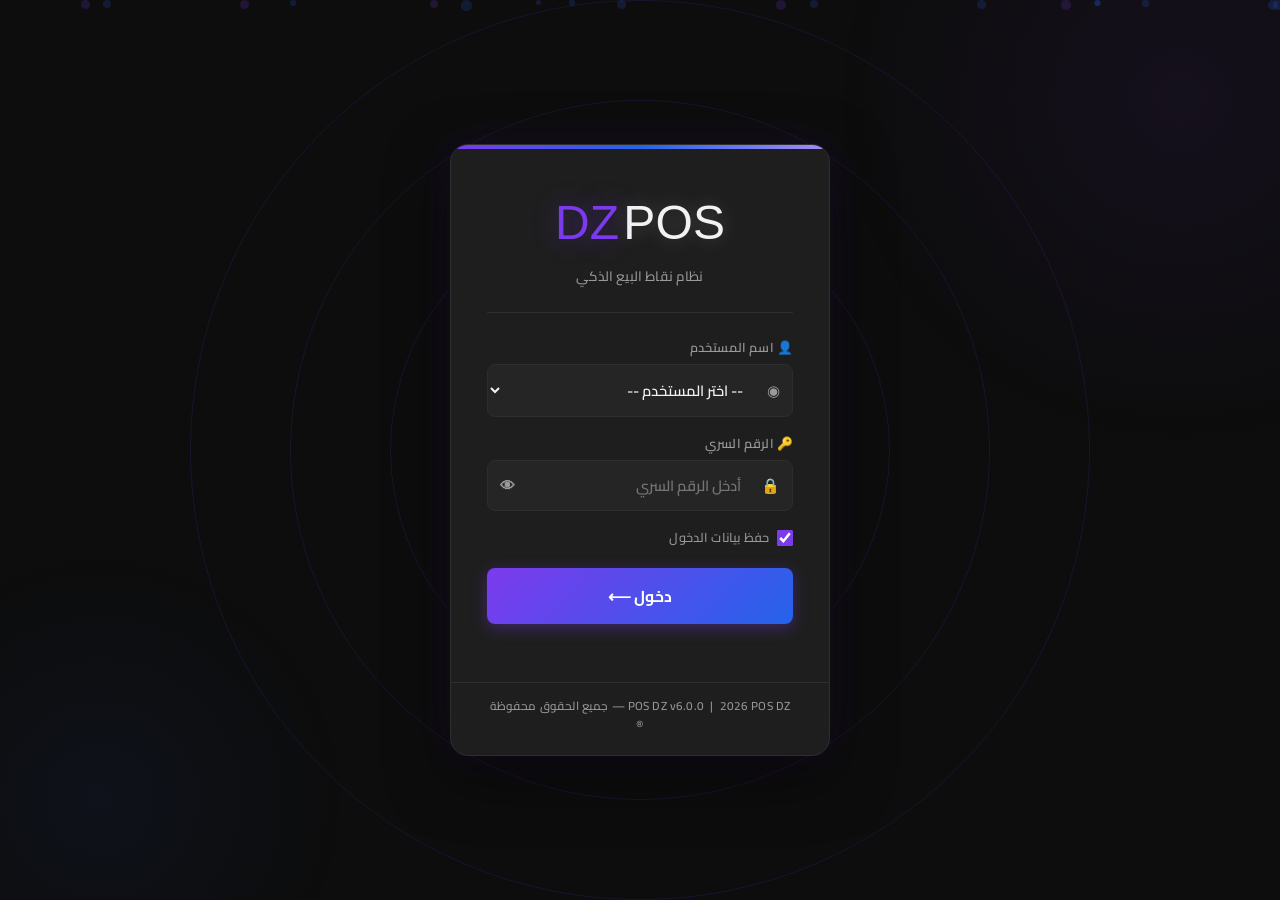
==== customers.html @ b52f8c49 "Update customers.html" ====
<!DOCTYPE html>
<html lang="ar" dir="rtl">
<head>
  <meta charset="UTF-8"/>
  <meta name="viewport" content="width=device-width, initial-scale=1.0"/>
  <title>POS DZ - إدارة الزبائن</title>
  <link rel="stylesheet" href="style.css"/>
  <link rel="stylesheet" href="https://cdnjs.cloudflare.com/ajax/libs/font-awesome/6.5.1/css/all.min.css"/>
  <style>
    .customer-card {
      background: var(--bg-card); border: 1px solid var(--border);
      border-radius: var(--radius); padding: 16px 18px; margin-bottom: 10px;
      transition: var(--transition);
    }
    .customer-card:hover { border-color: var(--primary); box-shadow: 0 0 16px var(--glow); }
    .customer-card.has-debt { border-right: 4px solid var(--danger); }
    .customer-card.no-debt  { border-right: 4px solid var(--success); }
    .cust-header { display:flex; justify-content:space-between; align-items:center; margin-bottom:8px; }
    .cust-name { font-size:1.05rem; font-weight:800; color:var(--text-primary); }
    .cust-phone { font-size:0.82rem; color:var(--text-secondary); }
    .cust-debt-amount { font-size:1.2rem; font-weight:900; color:var(--danger); }
    .cust-debt-none { font-size:0.85rem; color:var(--success); font-weight:700; }
    .cust-actions { display:flex; gap:6px; flex-wrap:wrap; margin-top:10px; }
    .cust-actions .btn { font-size:0.8rem; padding:6px 12px; }
    .debt-detail-row {
      display:flex; justify-content:space-between; align-items:center;
      padding:8px 0; border-bottom:1px solid var(--border); font-size:0.88rem;
    }
    .debt-detail-row:last-child { border-bottom:none; }
    .debt-detail-date { font-size:0.75rem; color:var(--text-secondary); }
    .partial-modal-info { background:var(--bg-dark); border-radius:var(--radius-sm); padding:12px 16px; margin-bottom:14px; }
    .stats-row { display:grid; grid-template-columns:repeat(3,1fr); gap:12px; margin-bottom:18px; }
  </style>
</head>
<body>
<div class="bg-animated"></div>
<div class="page-wrapper">
    <header class="app-header">
    <button class="menu-btn" id="menuBtn" title="القائمة الرئيسية"><i class="fa-solid fa-bars"></i></button>
    <button id="_notifBell" class="notif-bell" title="الإشعارات" onclick="_toggleNotifPanel&&_toggleNotifPanel()">
      <i class="fa-solid fa-bell"></i>
      <span id="_notifBadge" class="notif-badge" style="display:none;"></span>
    </button>
    <span class="store-name" id="headerStoreName">اسم المتجر</span>
    
    <div class="app-brand">
      <span class="brand-title">POS DZ</span>
      <span class="brand-clock" id="clockDisplay"></span>
    </div>
  </header>
  <div class="main-content">
    <div class="section-header">
      <a href="sale.html" class="back-btn">← <span data-i18n="btnBack">رجوع</span></a>
      <h2 class="page-title"><span data-i18n="titleCustomers">إدارة الزبائن</span></h2>
      <button class="btn btn-primary" onclick="openModal('addCustomerModal')"><span data-i18n="custAdd">➕ إضافة زبون</span></button>
    </div>

    <!-- Stats -->
    <div class="stats-row" id="customerStats"></div>

    <!-- Search -->
    <div class="search-bar" style="margin-bottom:14px;">
      <span class="search-icon">🔍</span>
      <input type="text" id="customerSearch" placeholder="ابحث بالاسم أو الهاتف..." data-i18n-ph="custSearch" oninput="filterCustomers()"/>
    </div>

    <!-- Filter tabs -->
    <div class="tabs-bar" style="margin-bottom:14px;">
      <button class="tab-btn active" onclick="setFilter('all')" data-i18n="custFilterAll">الكل</button>
      <button class="tab-btn" onclick="setFilter('debt')" data-i18n="custFilterDebt">💳 مديونون</button>
      <button class="tab-btn" onclick="setFilter('clear')" data-i18n="custFilterClear">✅ مسددون</button>
    </div>

    <!-- Customer Cards -->
    <div id="customersContainer"></div>
  </div>
</div>

<!-- Add/Edit Customer Modal -->
<div class="modal-overlay" id="addCustomerModal">
  <div class="modal modal-sm">
    <div class="modal-header">
      <span class="modal-title" id="customerModalTitle">➕ إضافة زبون جديد</span>
      <button class="modal-close" onclick="closeModal('addCustomerModal')">✕</button>
    </div>
    <input type="hidden" id="editCustomerId"/>
    <div class="input-group">
      <label class="input-label" data-i18n="custName">👤 الاسم *</label>
      <input class="input-field" type="text" id="customerName" placeholder="اسم الزبون"/>
    </div>
    <div class="input-group">
      <label class="input-label" data-i18n="custPhone">📞 الهاتف *</label>
      <input class="input-field" type="tel" id="customerPhone" placeholder="رقم الهاتف"/>
    </div>
    <div class="modal-footer">
      <button class="btn btn-success" onclick="saveCustomer()">💾 حفظ</button>
      <button class="btn btn-secondary" onclick="closeModal('addCustomerModal')">إلغاء</button>
    </div>
  </div>
</div>

<!-- Debt Details Modal -->
<div class="modal-overlay" id="debtDetailModal">
  <div class="modal" style="max-width:580px;">
    <div class="modal-header">
      <span class="modal-title" id="debtDetailTitle">💳 ديون الزبون</span>
      <button class="modal-close" onclick="closeModal('debtDetailModal')">✕</button>
    </div>
    <div id="debtDetailContent"></div>
    <div class="modal-footer">
      <button class="btn btn-secondary" onclick="closeModal('debtDetailModal')">إغلاق</button>
    </div>
  </div>
</div>

<!-- Partial Payment Modal -->
<div class="modal-overlay" id="partialPayModal">
  <div class="modal modal-sm">
    <div class="modal-header">
      <span class="modal-title">💰 تسديد جزئي</span>
      <button class="modal-close" onclick="closeModal('partialPayModal')">✕</button>
    </div>
    <div class="partial-modal-info" id="partialPayInfo"></div>
    <div class="input-group">
      <label class="input-label">💵 المبلغ المدفوع</label>
      <input class="input-field" type="number" id="partialPayAmount" placeholder="0.00" style="font-size:1.2rem;text-align:center;" oninput="updatePartialRemain()"/>
    </div>
    <div id="partialRemainDisplay" style="text-align:center;font-weight:700;margin:8px 0;"></div>
    <div class="modal-footer">
      <button class="btn btn-success" onclick="confirmPartialPay()">✅ تأكيد الدفع</button>
      <button class="btn btn-secondary" onclick="closeModal('partialPayModal')">إلغاء</button>
    </div>
  </div>
</div>

  <div class="sidebar-overlay" id="sidebarOverlay"></div>
  <div class="sidebar" id="sidebar">
    <div class="sidebar-header">
      <div class="sidebar-header-top">
        <div class="sidebar-brand-text">POS DZ</div>
        <button class="sidebar-close-btn" id="sidebarCloseBtn"><i class="fa-solid fa-xmark"></i></button>
      </div>
      <div class="sidebar-user-box">
        <div class="sidebar-user-avatar"><span id="sidebarUserInitial">A</span></div>
        <div class="sidebar-user-info">
          <span class="sidebar-user-name" id="sidebarUserName">المستخدم</span>
          <span class="sidebar-user-role" id="sidebarUserRole">مدير</span>
        </div>
      </div>
    </div>
    <nav class="sidebar-nav">
      <span class="nav-group-label" data-i18n="navGroupSale">المبيعات</span>
      <a class="nav-item" href="sale.html"><span class="nav-label" data-i18n="navSale">واجهة البيع</span></a>
      <span class="nav-group-label" data-i18n="navGroupManage">الإدارة</span>
      <a class="nav-item" href="inventory.html" data-role="admin,manager"><span class="nav-label" data-i18n="navInventory">المخزون</span></a>
      <a class="nav-item active" href="customers.html"><span class="nav-label" data-i18n="navCustomers">الزبائن</span></a>
      <a class="nav-item" href="reports.html" data-role="admin,manager"><span class="nav-label" data-i18n="navReports">إدارة الأعمال</span></a>
      <a class="nav-item" href="suppliers.html" data-role="admin,manager"><span class="nav-label" data-i18n="navSuppliers">الموردون</span></a>
      <span class="nav-group-label" data-i18n="navGroupSystem">النظام</span>
      <a class="nav-item" href="users.html" data-role="admin"><span class="nav-label" data-i18n="navUsers">المستخدمون</span></a>
      <a class="nav-item" href="settings.html" data-role="admin,manager"><span class="nav-label" data-i18n="navSettings">الإعدادات</span></a>

      <div class="nav-item danger" onclick="doLogout()"><span class="nav-label" data-i18n="navLogout">خروج</span></div>
    </nav>
    <div class="sidebar-footer"><span id="sidebarVersion">v6.0.0</span><span>POS DZ 2026</span></div>
  </div>
<div id="toast-container"></div>
<script src="app.js"></script>
<script src="sync.js"></script>
<script>
'use strict';
let allCustomers = [];
let allDebts = [];
let currency = 'DA';
function getCurrency() {
  return (window._i18n && window._i18n.currencyLabel) || currency || 'DA';
}
let currentFilter = 'all';
let activeDebtId = null;
let activeDebtCustomerId = null;
let activeDebtTotal = 0;

async function init() {
  requireAuth();
  await initApp();
  currency = await getSetting('currency') || 'DA';
  await loadAll();
  // Enter في حقول الزبون — الاسم → الهاتف → حفظ
  document.getElementById('customerName')?.addEventListener('keydown', e => {
    if (e.key === 'Enter') { e.preventDefault(); document.getElementById('customerPhone')?.focus(); }
  });
  document.getElementById('customerPhone')?.addEventListener('keydown', e => {
    if (e.key === 'Enter') { e.preventDefault(); saveCustomer(); }
  });
}

async function loadAll() {
  allCustomers = await dbGetAll('customers');
  allDebts     = await dbGetAll('debts');
  renderStats();
  renderCustomers();
}

function renderStats() {
  const debtors   = new Set(allDebts.filter(d => !d.isPaid).map(d => d.customerId)).size;
  const totalDebt = allDebts.filter(d => !d.isPaid).reduce((s, d) => s + d.amount, 0);
  const cleared   = allCustomers.filter(c => !allDebts.find(d => d.customerId === c.id && !d.isPaid)).length;
  document.getElementById('customerStats').innerHTML = `
    <div class="stat-card"><div class="stat-icon">👥</div><div class="stat-value">${allCustomers.length}</div><div class="stat-label">إجمالي الزبائن</div></div>
    <div class="stat-card"><div class="stat-icon">💳</div><div class="stat-value" style="color:var(--danger)">${totalDebt.toFixed(0)}</div><div class="stat-label">إجمالي الديون (${currency})</div></div>
    <div class="stat-card"><div class="stat-icon">✅</div><div class="stat-value" style="color:var(--success)">${cleared}</div><div class="stat-label">زبائن بدون ديون</div></div>`;
}

function setFilter(f) {
  currentFilter = f;
  document.querySelectorAll('.tabs-bar .tab-btn').forEach((b,i) => b.classList.toggle('active', ['all','debt','clear'][i] === f));
  renderCustomers();
}

function filterCustomers() { renderCustomers(); }

function renderCustomers() {
  const q = (document.getElementById('customerSearch').value || '').toLowerCase();
  let list = allCustomers.filter(c =>
    c.name.toLowerCase().includes(q) || (c.phone && c.phone.includes(q)));

  if (currentFilter === 'debt')  list = list.filter(c => allDebts.find(d => d.customerId === c.id && !d.isPaid));
  if (currentFilter === 'clear') list = list.filter(c => !allDebts.find(d => d.customerId === c.id && !d.isPaid));

  if (!list.length) {
    document.getElementById('customersContainer').innerHTML =
      '<div class="empty-state"><div class="empty-icon">👥</div><p>لا يوجد زبائن</p></div>';
    return;
  }

  document.getElementById('customersContainer').innerHTML = list.map(c => {
    const debts    = allDebts.filter(d => d.customerId === c.id && !d.isPaid);
    const totalDebt = debts.reduce((s, d) => s + d.amount, 0);
    const hasDebt  = totalDebt > 0;
    const lastDebt = debts.sort((a,b) => new Date(b.date)-new Date(a.date))[0];

    return `<div class="customer-card ${hasDebt ? 'has-debt' : 'no-debt'}">
      <div class="cust-header">
        <div>
          <div class="cust-name">👤 ${c.name}</div>
          <div class="cust-phone">📞 ${c.phone || '—'}</div>
          ${lastDebt ? `<div style="font-size:0.75rem;color:var(--warning);margin-top:2px;">📅 تاريخ الدين: ${formatDate(lastDebt.date)}</div>` : ''}
        </div>
        <div style="text-align:left;">
          ${hasDebt
            ? `<div class="cust-debt-amount">${totalDebt.toFixed(2)} ${currency}</div><div style="font-size:0.72rem;color:var(--danger);">دين متبقي</div>`
            : `<div class="cust-debt-none">✅ لا ديون</div>`}
        </div>
      </div>
      <div class="cust-actions">
        <button class="btn btn-secondary btn-sm" onclick="viewDebts(${c.id})" title="عرض تفاصيل الديون">📋 الديون</button>
        ${hasDebt ? `
        <button class="btn btn-warning btn-sm" onclick="openPartialModal(${c.id},${totalDebt})" title="تسديد جزء">💰 جزئي</button>
        <button class="btn btn-success btn-sm" onclick="payAllDebts(${c.id},${totalDebt})" title="تسديد الكل">✅ تسديد الكل</button>
        <button class="btn btn-primary btn-sm" onclick="printDebtInvoice(${c.id})" title="طباعة فاتورة الدين">🖨️ فاتورة دين</button>
        ` : ''}
        <button class="btn btn-sm" style="background:transparent;border:1px solid var(--border);" onclick="editCustomer(${c.id})" title="تعديل">✏️</button>
        <button class="btn btn-danger btn-sm" onclick="deleteCustomer(${c.id})" title="حذف">🗑️</button>
      </div>
    </div>`;
  }).join('');
}

// View all debts for a customer
async function viewDebts(customerId) {
  const c = allCustomers.find(x => x.id === customerId);
  const debts = allDebts.filter(d => d.customerId === customerId);
  const unpaid = debts.filter(d => !d.isPaid);
  const paid   = debts.filter(d =>  d.isPaid);

  document.getElementById('debtDetailTitle').textContent = `💳 ديون: ${c ? c.name : ''}`;

  let html = '';
  if (unpaid.length) {
    html += `<h5 style="color:var(--danger);margin:0 0 10px;">📋 ديون قائمة (${unpaid.length})</h5>`;
    const sales = await Promise.all(unpaid.map(d => dbGet('sales', d.saleId)));
    html += unpaid.map((d, i) => {
      const s = sales[i];
      return `<div class="debt-detail-row">
        <div>
          <div style="font-weight:700;">فاتورة: ${s ? s.invoiceNumber : '—'}</div>
          <div class="debt-detail-date">📅 ${formatDate(d.date)}</div>
          ${d.originalAmount && d.originalAmount !== d.amount
            ? `<div class="debt-detail-date" style="color:var(--warning);">الأصلي: ${d.originalAmount.toFixed(2)} | مسدد: ${(d.originalAmount - d.amount).toFixed(2)}</div>` : ''}
        </div>
        <div style="text-align:left;">
          <div style="color:var(--danger);font-weight:900;">${d.amount.toFixed(2)} ${currency}</div>
          <div style="display:flex;gap:4px;margin-top:4px;">
            <button class="btn btn-warning btn-sm" onclick="openPartialModal(${customerId},${d.amount},${d.id})" style="font-size:0.75rem;padding:3px 7px;">💰 جزئي</button>
            <button class="btn btn-success btn-sm" onclick="payDebt(${d.id},${d.amount},${customerId})" style="font-size:0.75rem;padding:3px 7px;">✅ كلي</button>
            ${s ? `<button class="btn btn-secondary btn-sm" onclick="printOneDebt(${d.id})" style="font-size:0.75rem;padding:3px 7px;">🖨️</button>` : ''}
          </div>
        </div>
      </div>`;
    }).join('');
  }
  if (paid.length) {
    html += `<h5 style="color:var(--success);margin:14px 0 10px;">✅ ديون مسددة (${paid.length})</h5>`;
    html += paid.slice(-5).reverse().map(d =>
      `<div class="debt-detail-row" style="opacity:0.6;">
        <div>
          <div style="font-size:0.82rem;"><s>${(d.originalAmount||d.amount).toFixed(2)} ${currency}</s></div>
          <div class="debt-detail-date">📅 سُدِّد: ${formatDate(d.paidDate || d.date)}</div>
        </div>
        <div><span class="badge badge-success">✅ مسدد</span></div>
      </div>`).join('');
  }
  if (!debts.length) html = '<p class="text-muted" style="text-align:center;padding:20px;">لا توجد ديون</p>';
  document.getElementById('debtDetailContent').innerHTML = html;
  openModal('debtDetailModal');
}

// Partial payment modal
let _partialSingleDebtId = null;
function openPartialModal(customerId, totalAmount, singleDebtId = null) {
  activeDebtCustomerId = customerId;
  activeDebtTotal = totalAmount;
  _partialSingleDebtId = singleDebtId;
  const c = allCustomers.find(x => x.id === customerId);
  document.getElementById('partialPayInfo').innerHTML = `
    <div style="font-weight:700;color:var(--primary-light);font-size:1rem;margin-bottom:4px;">👤 ${c ? c.name : ''}</div>
    <div>المبلغ المتبقي: <b style="color:var(--danger);font-size:1.1rem;">${totalAmount.toFixed(2)} ${currency}</b></div>`;
  document.getElementById('partialPayAmount').value = '';
  document.getElementById('partialRemainDisplay').textContent = '';
  closeModal('debtDetailModal');
  openModal('partialPayModal');
}

function updatePartialRemain() {
  const paid   = parseFloat(document.getElementById('partialPayAmount').value) || 0;
  const remain = activeDebtTotal - paid;
  const el     = document.getElementById('partialRemainDisplay');
  if (paid > 0) {
    if (paid >= activeDebtTotal) { el.textContent = '✅ يكفي للتسديد الكامل'; el.style.color = 'var(--success)'; }
    else { el.textContent = `المتبقي بعد الدفع: ${remain.toFixed(2)} ${currency}`; el.style.color = 'var(--warning)'; }
  } else el.textContent = '';
}

async function confirmPartialPay() {
  const paid = parseFloat(document.getElementById('partialPayAmount').value) || 0;
  if (!paid || paid <= 0) { toast('⚠️ أدخل مبلغاً صحيحاً', 'warning'); return; }
  if (paid >= activeDebtTotal) {
    closeModal('partialPayModal');
    await payAllDebts(activeDebtCustomerId, activeDebtTotal);
    return;
  }

  const now  = new Date().toISOString();
  const user = getSession();
  const c    = allCustomers.find(x => x.id === activeDebtCustomerId);

  if (_partialSingleDebtId) {
    // Pay specific debt partially
    const debt = await dbGet('debts', _partialSingleDebtId);
    if (debt) {
      debt.originalAmount = debt.originalAmount || debt.amount;
      debt.amount = debt.amount - paid;
      await dbPut('debts', debt);
    }
  } else {
    // Pay against all unpaid debts (oldest first)
    let remaining = paid;
    const unpaid = allDebts.filter(d => d.customerId === activeDebtCustomerId && !d.isPaid)
                           .sort((a,b) => new Date(a.date) - new Date(b.date));
    for (const d of unpaid) {
      if (remaining <= 0) break;
      if (remaining >= d.amount) { remaining -= d.amount; d.isPaid = 1; d.paidDate = now; d.originalAmount = d.originalAmount || d.amount; await dbPut('debts', d); }
      else { d.originalAmount = d.originalAmount || d.amount; d.amount -= remaining; await dbPut('debts', d); remaining = 0; }
    }
  }

  // Register as a sale (settlement record)
  const invoiceNumber = await getNextInvoiceNumber();
  await dbAdd('sales', {
    invoiceNumber, userId: user.id, customerId: activeDebtCustomerId,
    total: paid, discount: 0, paid,
    isDebt: 0, isCancelled: 0, date: now,
    debtSettlement: true,
    note: `تسديد جزئي دين — ${c ? c.name : ''}`
  });
  await dbAdd('logs', { action: 'partial_debt_pay', details: `تسديد جزئي ${paid} ${currency} — ${c ? c.name : ''}`, date: now });

  toast(`✅ تم تسجيل دفع ${paid.toFixed(2)} ${currency}`, 'success', 3000);
  closeModal('partialPayModal');

  if (await customConfirmAsync('هل تريد طباعة وصل التسديد الجزئي؟')) {
    // Recalculate remaining debt after payment
    const updatedDebts = await dbGetAll('debts');
    const remainAfter = updatedDebts.filter(d => d.customerId === activeDebtCustomerId && !d.isPaid).reduce((s,d)=>s+d.amount,0);
    await printInvoice({
      invoiceNumber, total: paid, discount: 0, paid,
      isDebt: 0, date: now,
      customerName: c ? c.name : '',
      customerPhone: c ? c.phone : '',
      debtSettlement: true,
      partialSettlement: true,
      remainingAfterPay: remainAfter
    }, [{ productName: `تسديد جزئي — المتبقي: ${remainAfter.toFixed(2)}`, quantity: 1, unitPrice: paid, total: paid }]);
  }
  await loadAll();
}

async function payDebt(debtId, amount, customerId) {
  const _ok1 = await customConfirmAsync(`تسديد ${amount.toFixed(2)} ${currency}؟`);
  if (!_ok1) return;
  const now  = new Date().toISOString();
  const debt = await dbGet('debts', debtId);
  const c    = allCustomers.find(x => x.id === customerId);
  debt.isPaid = 1; debt.paidDate = now;
  debt.originalAmount = debt.originalAmount || debt.amount;
  await dbPut('debts', debt);
  if (debt.saleId) {
    const s = await dbGet('sales', debt.saleId);
    if (s) { s.isDebt = 0; s.debtPaidDate = now; await dbPut('sales', s); }
  }
  const invoiceNumber = await getNextInvoiceNumber();
  const user = getSession();
  await dbAdd('sales', {
    invoiceNumber, userId: user.id, customerId,
    total: amount, discount: 0, paid: amount,
    isDebt: 0, isCancelled: 0, date: now,
    debtSettlement: true, note: `تسديد كلي لدين — ${c ? c.name : ''}`
  });
  await dbAdd('logs', { action: 'debt_paid', details: `تسديد كلي ${amount} ${currency} — ${c ? c.name : ''}`, date: now });
  toast(`✅ تم تسديد الدين ${amount.toFixed(2)} ${currency}`, 'success');
  closeModal('debtDetailModal');
  if (await customConfirmAsync('طباعة وصل التسديد؟')) {
    await printInvoice({
      invoiceNumber, total: amount, discount: 0, paid: amount,
      isDebt: 0, date: now, customerName: c ? c.name : '', debtSettlement: true
    }, [{ productName: 'تسديد دين', quantity: 1, unitPrice: amount, total: amount }]);
  }
  await loadAll();
}

async function payAllDebts(customerId, totalAmount) {
  const _ok2 = await customConfirmAsync(`تسديد كامل الديون: ${totalAmount.toFixed(2)} ${currency}؟`);
  if (!_ok2) return;
  const now  = new Date().toISOString();
  const c    = allCustomers.find(x => x.id === customerId);
  const unpaid = allDebts.filter(d => d.customerId === customerId && !d.isPaid);
  for (const d of unpaid) {
    d.isPaid = 1; d.paidDate = now;
    d.originalAmount = d.originalAmount || d.amount;
    await dbPut('debts', d);
    if (d.saleId) { const s = await dbGet('sales', d.saleId); if (s) { s.isDebt = 0; s.debtPaidDate = now; await dbPut('sales', s); } }
  }
  const invoiceNumber = await getNextInvoiceNumber();
  const user = getSession();
  await dbAdd('sales', {
    invoiceNumber, userId: user.id, customerId,
    total: totalAmount, discount: 0, paid: totalAmount,
    isDebt: 0, isCancelled: 0, date: now,
    debtSettlement: true, note: `تسديد كلي جميع الديون — ${c ? c.name : ''}`
  });
  await dbAdd('logs', { action: 'all_debt_paid', details: `تسديد كلي ${totalAmount} ${currency} — ${c ? c.name : ''}`, date: now });
  toast(`✅ تم تسديد كامل الديون: ${totalAmount.toFixed(2)} ${currency}`, 'success', 3000);
  if (await customConfirmAsync('طباعة وصل التسديد؟')) {
    await printInvoice({
      invoiceNumber, total: totalAmount, discount: 0, paid: totalAmount,
      isDebt: 0, date: now, customerName: c ? c.name : '', debtSettlement: true
    }, [{ productName: 'تسديد جميع الديون', quantity: 1, unitPrice: totalAmount, total: totalAmount }]);
  }
  await loadAll();
}

async function printDebtInvoice(customerId) {
  const c    = allCustomers.find(x => x.id === customerId);
  const debts = allDebts.filter(d => d.customerId === customerId && !d.isPaid);
  if (!debts.length) { toast('لا توجد ديون لهذا الزبون', 'info'); return; }
  const totalDebt = debts.reduce((s, d) => s + d.amount, 0);
  const firstSale = debts[0].saleId ? await dbGet('sales', debts[0].saleId) : null;
  const invoiceNumber = firstSale?.invoiceNumber || '—';
  // Build items list showing each debt with its original date
  const items = await Promise.all(debts.map(async d => {
    const s = await dbGet('sales', d.saleId);
    return {
      productName: `دين — ${formatDate(d.date)} (${s ? s.invoiceNumber : '—'})`,
      quantity: 1,
      unitPrice: d.amount,
      total: d.amount
    };
  }));
  await printInvoice({
    invoiceNumber,
    total: totalDebt,
    discount: 0,
    paid: 0,
    isDebt: 1,
    date: debts[0].date,
    customerName: c ? c.name : '',
    customerPhone: c ? c.phone : ''
  }, items);
}

async function printOneDebt(debtId) {
  const debt = allDebts.find(d => d.id === debtId);
  if (!debt) return;
  const c    = allCustomers.find(x => x.id === debt.customerId);
  const sale = await dbGet('sales', debt.saleId);
  const origAmount = debt.originalAmount || debt.amount;
  const paidSoFar  = origAmount - debt.amount;
  await printInvoice({
    invoiceNumber:  sale ? sale.invoiceNumber : '—',
    total:          origAmount,
    discount:       sale ? (sale.discount || 0) : 0,
    paid:           paidSoFar,
    remainingDebt:  debt.amount,
    isDebt:         1,
    date:           debt.date,
    customerName:   c ? c.name : '',
    customerPhone:  c ? c.phone : ''
  }, sale
    ? (await dbGetAll('saleItems')).filter(i => i.saleId === debt.saleId)
    : [{ productName: 'دين', quantity: 1, unitPrice: origAmount, total: origAmount }]);
}

async function saveCustomer() {
  const id    = document.getElementById('editCustomerId').value;
  const name  = document.getElementById('customerName').value.trim();
  const phone = document.getElementById('customerPhone').value.trim();
  if (!name || !phone) { toast('الاسم والهاتف مطلوبان', 'warning'); return; }
  const data = { name, phone, createdAt: new Date().toISOString() };
  if (id) { data.id = parseInt(id); await dbPut('customers', data); toast('تم التعديل ✅', 'success'); }
  else { await dbAdd('customers', data); toast('تمت الإضافة ✅', 'success'); }
  closeModal('addCustomerModal');
  document.getElementById('editCustomerId').value = '';
  document.getElementById('customerName').value   = '';
  document.getElementById('customerPhone').value  = '';
  await loadAll();
}

async function editCustomer(id) {
  const c = allCustomers.find(x => x.id === id);
  if (!c) return;
  document.getElementById('editCustomerId').value = c.id;
  document.getElementById('customerName').value   = c.name;
  document.getElementById('customerPhone').value  = c.phone || '';
  document.getElementById('customerModalTitle').textContent = '✏️ تعديل بيانات الزبون';
  openModal('addCustomerModal');
}

async function deleteCustomer(id) {
  const hasDebt = allDebts.find(d => d.customerId === id && !d.isPaid);
  if (hasDebt) { toast('⚠️ لا يمكن حذف زبون لديه ديون غير مسددة', 'warning'); return; }
  if (!await customConfirmAsync('حذف هذا الزبون؟')) return;
  await dbDelete('customers', id);
  toast('تم الحذف', 'success');
  await loadAll();
}

function doLogout() { customConfirm('هل تريد تسجيل الخروج؟', () => { clearSession(); window.location.href = 'index.html'; }); }
init();
</script>
</body>
</html>
---- style.css ----
/* ============================================================
   POS DZ — style.css  v6.0.0
   النظام البصري الاحترافي الكامل
   ✅ Font Awesome 6  ✅ خطوط اختيارية  ✅ Sidebar احترافي
   ✅ ألوان محسّنة   ✅ RTL/LTR كامل   ✅ Dark/Light
   ============================================================ */

/* ══════════════════════════════════════════════════════════════
   GOOGLE FONTS — كل الخطوط المتاحة
   ══════════════════════════════════════════════════════════════ */
@import url('https://fonts.googleapis.com/css2?family=Cairo:wght@300;400;500;600;700;800;900&family=Tajawal:wght@300;400;500;700;800&family=IBM+Plex+Sans+Arabic:wght@300;400;500;600;700&family=Noto+Sans+Arabic:wght@300;400;500;600;700;800&family=Amiri:wght@400;700&family=Almarai:wght@300;400;700;800&display=swap');

/* Font Awesome 6 Free */
@import url('https://cdnjs.cloudflare.com/ajax/libs/font-awesome/6.5.1/css/all.min.css');

/* ══════════════════════════════════════════════════════════════
   CSS VARIABLES — DARK MODE (الافتراضي)
   ══════════════════════════════════════════════════════════════ */
:root {
  --gradient-primary: linear-gradient(135deg, var(--primary), var(--primary-dark));
  --primary:        #7C3AED;
  --primary-dark:   #5B21B6;
  --primary-light:  #A78BFA;
  --secondary:      #2563EB;
  --glow:           rgba(124,58,237,0.45);
  --shadow:         0 8px 32px rgba(124,58,237,0.18);

  --bg-dark:        #0D0D0D;
  --bg-medium:      #161616;
  --bg-card:        #1E1E1E;
  --bg-input:       #252525;
  --text-primary:   #F2F2F2;
  --text-secondary: #9A9A9A;
  --border:         #2E2E2E;

  --success:        #10B981;
  --warning:        #F59E0B;
  --danger:         #EF4444;
  --info:           #3B82F6;

  --radius:         12px;
  --radius-sm:      8px;
  --radius-lg:      18px;
  --transition:     0.22s cubic-bezier(.4,0,.2,1);
  --header-h:       64px;
  --sidebar-w:      280px;

  --font-main:      'Cairo', 'Tajawal', sans-serif;

  --sidebar-bg:          #111111;
  --sidebar-item-hover:  rgba(124,58,237,0.12);
  --sidebar-item-active: #7C3AED;
  --sidebar-icon-size:   1.05rem;
}

/* ══════════════════════════════════════════════════════════════
   FONTS — يتغير من الإعدادات عبر data-font على <html>
   ══════════════════════════════════════════════════════════════ */
[data-font="cairo"]   { --font-main: 'Cairo', sans-serif; }
[data-font="tajawal"] { --font-main: 'Tajawal', sans-serif; }
[data-font="ibm"]     { --font-main: 'IBM Plex Sans Arabic', sans-serif; }
[data-font="noto"]    { --font-main: 'Noto Sans Arabic', sans-serif; }
[data-font="almarai"] { --font-main: 'Almarai', sans-serif; }
[data-font="amiri"]   { --font-main: 'Amiri', serif; }

/* ══════════════════════════════════════════════════════════════
   ACCENT COLORS
   ══════════════════════════════════════════════════════════════ */
[data-accent="blue_purple"] {
  --primary:#7C3AED; --primary-dark:#5B21B6; --primary-light:#A78BFA;
  --secondary:#2563EB; --glow:rgba(124,58,237,0.45);
  --shadow:0 8px 32px rgba(124,58,237,0.18);
  --sidebar-item-active:#7C3AED;
}
[data-accent="green"] {
  --primary:#059669; --primary-dark:#047857; --primary-light:#34D399;
  --secondary:#0891B2; --glow:rgba(5,150,105,0.45);
  --shadow:0 8px 32px rgba(5,150,105,0.18);
  --sidebar-item-active:#059669;
}
[data-accent="blue"] {
  --primary:#2563EB; --primary-dark:#1D4ED8; --primary-light:#60A5FA;
  --secondary:#0891B2; --glow:rgba(37,99,235,0.45);
  --shadow:0 8px 32px rgba(37,99,235,0.18);
  --sidebar-item-active:#2563EB;
}
[data-accent="orange"] {
  --primary:#EA580C; --primary-dark:#C2410C; --primary-light:#FB923C;
  --secondary:#D97706; --glow:rgba(234,88,12,0.45);
  --shadow:0 8px 32px rgba(234,88,12,0.18);
  --sidebar-item-active:#EA580C;
}
[data-accent="red"] {
  --primary:#DC2626; --primary-dark:#B91C1C; --primary-light:#F87171;
  --secondary:#9333EA; --glow:rgba(220,38,38,0.45);
  --shadow:0 8px 32px rgba(220,38,38,0.18);
  --sidebar-item-active:#DC2626;
}
/* Legacy support */
[data-theme="green"]  { --primary:#059669; --primary-dark:#047857; --primary-light:#34D399; --glow:rgba(5,150,105,0.45); }
[data-theme="blue"]   { --primary:#2563EB; --primary-dark:#1D4ED8; --primary-light:#60A5FA; --glow:rgba(37,99,235,0.45); }
[data-theme="orange"] { --primary:#EA580C; --primary-dark:#C2410C; --primary-light:#FB923C; --glow:rgba(234,88,12,0.45); }
[data-theme="red"]    { --primary:#DC2626; --primary-dark:#B91C1C; --primary-light:#F87171; --glow:rgba(220,38,38,0.45); }

/* ══════════════════════════════════════════════════════════════
   BACKGROUND MODES
   ══════════════════════════════════════════════════════════════ */
[data-bg="dark"] {
  --bg-dark:#0D0D0D; --bg-medium:#161616; --bg-card:#1E1E1E;
  --bg-input:#252525; --text-primary:#F2F2F2; --text-secondary:#9A9A9A;
  --border:#2E2E2E; --sidebar-bg:#111111;
}
[data-bg="light"] {
  --bg-dark:#F0F0F5; --bg-medium:#FFFFFF; --bg-card:#FFFFFF;
  --bg-input:#F4F4F8; --text-primary:#0F0F0F; --text-secondary:#555566;
  --border:#DCDCE6; --sidebar-bg:#FAFAFA;
}
[data-bg="light"] body          { background:#F0F0F5 !important; color:#0F0F0F; }
[data-bg="light"] .bg-animated  { opacity:0.08; }
[data-bg="light"] .app-header   { box-shadow:0 2px 12px rgba(0,0,0,0.08); }
[data-bg="light"] .sidebar      { box-shadow:4px 0 24px rgba(0,0,0,0.1); }
[data-bg="light"] .data-table th{ background:#F0F0F5; color:var(--primary); }
[data-bg="light"] .data-table td{ border-bottom:1px solid #E8E8F0; }
[data-bg="light"] .card         { box-shadow:0 2px 12px rgba(0,0,0,0.06); }
[data-bg="light"] .nav-item     { color:#222; }

/* ══════════════════════════════════════════════════════════════
   RESET & BASE
   ══════════════════════════════════════════════════════════════ */
*, *::before, *::after { box-sizing:border-box; margin:0; padding:0; }

html { font-size:15px; }

body {
  font-family: var(--font-main);
  background:var(--bg-dark);
  color:var(--text-primary);
  direction:rtl;
  min-height:100vh;
  overflow-x:hidden;
  -webkit-font-smoothing:antialiased;
  -moz-osx-font-smoothing:grayscale;
  font-weight:500;
  letter-spacing:0.15px;
  line-height:1.6;
  transition:background 0.3s, color 0.3s;
}

/* LTR للغات الأجنبية */
[lang="fr"] body,[lang="en"] body { direction:ltr; text-align:left; }
[lang="fr"] .sidebar,[lang="en"] .sidebar { right:auto; left:-290px; }
[lang="fr"] .sidebar.open,[lang="en"] .sidebar.open { left:0; right:auto; }
/* Arabic RTL: sidebar hidden right by default */
[lang="ar"] .sidebar { right:-290px !important; left:auto !important; }
[lang="ar"] .sidebar.open { right:0 !important; }
html:not([lang]) .sidebar { right:-290px; left:auto; }

/* Typography */
h1,h2,h3,h4,h5,h6 {
  font-family:var(--font-main);
  font-weight:800; letter-spacing:0.2px; line-height:1.3;
  color:var(--text-primary);
}
h1 { font-size:1.6rem; }
h2 { font-size:1.35rem; }
h3 { font-size:1.15rem; }
h4 { font-size:1rem; }
p,li { font-weight:500; line-height:1.65; }
strong,b { font-weight:800; }

input,select,textarea,button {
  font-family:var(--font-main);
  font-weight:600;
  -webkit-font-smoothing:antialiased;
}

/* Accent text */
.brand-title        { color:var(--primary) !important; text-shadow:0 0 16px var(--glow); }
.store-name         { color:var(--text-primary) !important; }
.sidebar-brand-text { color:var(--primary) !important; text-shadow:0 0 12px var(--glow); }
.page-title         { color:var(--primary-light) !important; }
.product-name,
.family-name        { color:var(--primary-light); }

/* Scrollbar */
::-webkit-scrollbar { width:5px; height:5px; }
::-webkit-scrollbar-track { background:var(--bg-dark); }
::-webkit-scrollbar-thumb { background:var(--primary); border-radius:3px; }
::-webkit-scrollbar-thumb:hover { background:var(--primary-light); }

/* ══════════════════════════════════════════════════════════════
   ANIMATED BACKGROUND
   ══════════════════════════════════════════════════════════════ */
.bg-animated {
  position:fixed; inset:0; z-index:0;
  pointer-events:none; overflow:hidden;
}
.bg-animated::before {
  content:''; position:absolute;
  width:700px; height:700px; border-radius:50%;
  background:radial-gradient(circle,rgba(124,58,237,0.07) 0%,transparent 70%);
  top:-250px; right:-250px;
  animation:floatBg 9s ease-in-out infinite;
}
.bg-animated::after {
  content:''; position:absolute;
  width:500px; height:500px; border-radius:50%;
  background:radial-gradient(circle,rgba(37,99,235,0.06) 0%,transparent 70%);
  bottom:-150px; left:-150px;
  animation:floatBg 12s ease-in-out infinite reverse;
}
@keyframes floatBg {
  0%,100% { transform:translate(0,0) scale(1); }
  50%     { transform:translate(25px,-25px) scale(1.04); }
}

/* ══════════════════════════════════════════════════════════════
   LAYOUT
   ══════════════════════════════════════════════════════════════ */
.page-wrapper {
  position:relative; z-index:1;
  min-height:100vh; display:flex; flex-direction:column;
}
.main-content {
  flex:1; padding:18px;
  max-width:1200px; width:100%; margin:0 auto;
}

/* ══════════════════════════════════════════════════════════════
   APP HEADER
   ══════════════════════════════════════════════════════════════ */
.app-header {
  background:var(--bg-medium);
  border-bottom:2px solid var(--primary);
  padding:0 16px; height:var(--header-h);
  display:flex; align-items:center; gap:10px;
  position:sticky; top:0; z-index:100;
  box-shadow:0 3px 20px rgba(0,0,0,0.35);
}
.app-header .store-name {
  flex:1; text-align:center;
  font-size:1.4rem; font-weight:900;
  color:var(--text-primary);
  white-space:nowrap; overflow:hidden; text-overflow:ellipsis;
}
.app-header .app-brand {
  display:flex; flex-direction:column; align-items:flex-end; flex-shrink:0;
}
.app-header .brand-title {
  font-family:Impact,sans-serif;
  font-size:1.5rem; color:var(--primary);
  text-shadow:0 0 14px var(--glow); letter-spacing:1px;
}
.app-header .brand-clock {
  font-size:0.7rem; color:var(--text-secondary); font-weight:500;
}

/* Menu button — Font Awesome */
.menu-btn {
  background:transparent; border:none;
  color:var(--text-secondary); font-size:1.2rem;
  cursor:pointer; padding:0;
  border-radius:var(--radius-sm); transition:var(--transition);
  flex-shrink:0; display:flex; align-items:center; justify-content:center;
  width:42px; height:42px;
}
.menu-btn:hover { background:var(--bg-card); color:var(--primary); transform:scale(1.05); }
.menu-btn:active { transform:scale(0.95); }

/* Back button */
.back-btn {
  display:inline-flex; align-items:center; gap:7px;
  background:var(--bg-card); border:1px solid var(--border);
  color:var(--text-primary); padding:7px 14px;
  border-radius:var(--radius-sm); cursor:pointer;
  font-family:var(--font-main); font-size:0.9rem; font-weight:600;
  transition:var(--transition); text-decoration:none;
}
.back-btn:hover { background:var(--primary); border-color:var(--primary); color:#fff; }

/* Notification bell */
.notif-bell {
  position:relative; background:transparent; border:none;
  color:var(--text-secondary); font-size:1.15rem; cursor:pointer;
  padding:0; border-radius:var(--radius-sm); transition:var(--transition);
  flex-shrink:0; display:flex; align-items:center; justify-content:center;
  width:40px; height:40px;
}
.notif-bell:hover { background:var(--bg-card); color:var(--warning); }
.notif-badge {
  position:absolute; top:4px; right:4px;
  background:var(--danger); color:#fff;
  font-size:0.6rem; font-weight:800;
  width:16px; height:16px; border-radius:50%;
  display:flex; align-items:center; justify-content:center;
  animation:pulse 2s infinite;
}
@keyframes pulse {
  0%,100% { transform:scale(1); }
  50%      { transform:scale(1.2); }
}

/* ══════════════════════════════════════════════════════════════
   SIDEBAR — احترافي كامل مع Font Awesome
   ══════════════════════════════════════════════════════════════ */
.sidebar-overlay {
  position:fixed; inset:0; z-index:200;
  background:rgba(0,0,0,0.6); backdrop-filter:blur(4px);
  opacity:0; visibility:hidden;
  transition:opacity 0.28s, visibility 0.28s;
}
.sidebar-overlay.open { opacity:1; visibility:visible; }

.sidebar {
  position:fixed; top:0; right:-290px;
  width:var(--sidebar-w); height:100%; z-index:201;
  background:var(--sidebar-bg); border-left:1px solid var(--border);
  display:flex; flex-direction:column;
  transition:right 0.3s cubic-bezier(.4,0,.2,1);
  box-shadow:-6px 0 40px rgba(0,0,0,0.5);
  overflow:hidden;
}
.sidebar.open { right:0; }

/* Sidebar Header */
.sidebar-header {
  background:var(--bg-medium);
  padding:16px 14px 14px;
  border-bottom:2px solid var(--primary);
  flex-shrink:0;
}
.sidebar-header-top {
  display:flex; align-items:center; justify-content:space-between;
  margin-bottom:12px;
}
.sidebar-brand-text {
  font-family:Impact,sans-serif;
  font-size:1.85rem; color:var(--primary);
  text-shadow:0 0 14px var(--glow); letter-spacing:1px;
}
.sidebar-close-btn {
  background:transparent; border:none;
  color:var(--text-secondary); font-size:1rem;
  cursor:pointer; padding:6px; border-radius:var(--radius-sm);
  transition:var(--transition); display:flex; align-items:center;
}
.sidebar-close-btn:hover { background:rgba(239,68,68,0.15); color:var(--danger); }

/* User info */
.sidebar-user-box {
  display:flex; align-items:center; gap:10px;
  background:var(--bg-card); border:1px solid var(--border);
  border-radius:var(--radius-sm); padding:9px 11px;
}
.sidebar-user-avatar {
  width:34px; height:34px; border-radius:50%;
  background:var(--primary);
  display:flex; align-items:center; justify-content:center;
  color:#fff; font-size:0.95rem; flex-shrink:0;
}
.sidebar-user-info { flex:1; min-width:0; }
.sidebar-user-name {
  font-size:0.88rem; font-weight:800; color:var(--text-primary);
  white-space:nowrap; overflow:hidden; text-overflow:ellipsis;
}
.sidebar-user-role { font-size:0.73rem; color:var(--text-secondary); font-weight:600; }

/* Navigation */
.sidebar-nav { flex:1; overflow-y:auto; padding:6px 0; }

/* Group label */
.nav-group-label {
  padding:10px 14px 3px;
  font-size:0.68rem; font-weight:800;
  color:var(--text-secondary); letter-spacing:1.2px;
  text-transform:uppercase; opacity:0.55;
}

/* Nav items */
.nav-item {
  display:flex !important; align-items:center !important;
  padding:0 14px; height:48px; cursor:pointer;
  transition:var(--transition);
  text-decoration:none; color:var(--text-primary);
  position:relative; margin:1px 8px;
  border-radius:var(--radius-sm); overflow:hidden;
  gap:0;
}
.nav-item:hover {
  background:var(--sidebar-item-hover);
  color:var(--primary-light);
}
.nav-item:hover .nav-icon { color:var(--primary); }

.nav-item.active {
  background:var(--sidebar-item-active);
  color:#fff;
  box-shadow:0 3px 12px rgba(124,58,237,0.3);
}
.nav-item.active .nav-icon  { color:rgba(255,255,255,0.9); }
.nav-item.active .nav-label { color:#fff; font-weight:800; }
.nav-item.active::after {
  content:''; position:absolute;
  right:0; top:22%; bottom:22%;
  width:3px; background:rgba(255,255,255,0.7);
  border-radius:2px 0 0 2px;
}

/* Icon */
.nav-icon {
  display:flex !important; align-items:center; justify-content:center;
  width:36px; height:36px; flex-shrink:0;
  font-size:var(--sidebar-icon-size);
  color:var(--text-secondary); transition:var(--transition);
  line-height:36px;
}

/* Label */
.nav-label {
  flex:1; font-size:0.9rem; font-weight:700;
  letter-spacing:0.1px; line-height:1;
  display:flex; align-items:center;
}

/* Nav badge */
.nav-badge {
  background:var(--danger); color:#fff;
  font-size:0.63rem; font-weight:800;
  padding:2px 7px; border-radius:20px;
  min-width:20px; text-align:center;
}

/* Danger item */
.nav-item.danger { color:var(--danger); }
.nav-item.danger .nav-icon { color:var(--danger); }
.nav-item.danger:hover { background:rgba(239,68,68,0.12); }

/* Divider */
.nav-divider { height:1px; background:var(--border); margin:6px 14px; opacity:0.4; }

/* Sidebar Footer */
.sidebar-footer {
  padding:10px 14px; border-top:1px solid var(--border);
  text-align:center; font-size:0.71rem;
  color:var(--text-secondary); font-weight:600; flex-shrink:0;
}
.sidebar-footer .app-version { color:var(--primary); font-weight:800; }

/* ══════════════════════════════════════════════════════════════
   CARDS
   ══════════════════════════════════════════════════════════════ */
.card {
  background:var(--bg-card); border:1px solid var(--border);
  border-radius:var(--radius); padding:20px;
  box-shadow:var(--shadow); margin-bottom:14px;
  transition:border-color 0.2s;
}
.card:hover { border-color:rgba(124,58,237,0.2); }
.card-sm { padding:14px; border-radius:var(--radius-sm); }
.card h4 {
  font-size:0.95rem; font-weight:800;
  color:var(--primary-light); margin-bottom:14px; padding-bottom:10px;
  border-bottom:1px solid var(--border); letter-spacing:0.2px;
  display:flex; align-items:center; gap:8px;
}
.card h4 i { font-size:0.88rem; color:var(--primary); }

/* ══════════════════════════════════════════════════════════════
   TABS
   ══════════════════════════════════════════════════════════════ */
.tabs-bar {
  display:flex; background:var(--bg-medium);
  border-radius:var(--radius); padding:4px; gap:4px;
  margin-bottom:18px; border:1px solid var(--border); flex-wrap:wrap;
}
.tab-btn {
  flex:1; min-width:80px; padding:9px 10px;
  background:transparent; border:none; border-radius:var(--radius-sm);
  color:var(--text-secondary); cursor:pointer; font-family:var(--font-main);
  font-size:0.83rem; font-weight:700; transition:var(--transition);
  white-space:nowrap; display:flex; align-items:center; justify-content:center; gap:6px;
}
.tab-btn i { font-size:0.78rem; }
.tab-btn:hover { background:var(--bg-card); color:var(--text-primary); }
.tab-btn.active { background:var(--primary); color:#fff; box-shadow:0 2px 10px rgba(124,58,237,0.35); font-weight:800; }
.tab-content { display:none; }
.tab-content.active { display:block; animation:fadeIn 0.18s ease; }
@keyframes fadeIn { from { opacity:0; transform:translateY(4px); } to { opacity:1; transform:none; } }

/* ══════════════════════════════════════════════════════════════
   INPUTS
   ══════════════════════════════════════════════════════════════ */
.input-group { display:flex; flex-direction:column; gap:6px; margin-bottom:14px; }
.input-label {
  font-size:0.87rem; color:var(--text-secondary);
  font-weight:700; letter-spacing:0.15px;
  display:flex; align-items:center; gap:6px;
}
.input-label i { font-size:0.78rem; color:var(--primary); }

.input-field,.select-field,.textarea-field {
  width:100%; background:var(--bg-input);
  border:1px solid var(--border); border-radius:var(--radius-sm);
  color:var(--text-primary); padding:10px 14px;
  font-family:var(--font-main); font-size:0.95rem; font-weight:600;
  outline:none; transition:border-color 0.2s, box-shadow 0.2s, background 0.2s;
  direction:rtl;
}
.input-field:focus,.select-field:focus,.textarea-field:focus {
  border-color:var(--primary);
  box-shadow:0 0 0 3px rgba(124,58,237,0.15);
  background:var(--bg-card);
}
.input-field:hover,.select-field:hover { border-color:rgba(124,58,237,0.35); }
.input-field::placeholder { color:var(--text-secondary); opacity:0.65; }
.input-field.error   { border-color:var(--danger);  box-shadow:0 0 0 3px rgba(239,68,68,0.15); }
.input-field.success { border-color:var(--success); }

.input-with-icon { position:relative; }
.input-with-icon .input-icon {
  position:absolute; top:50%; transform:translateY(-50%);
  right:13px; color:var(--text-secondary); font-size:0.88rem; pointer-events:none;
}
.input-with-icon .input-field { padding-right:40px; }
.textarea-field { resize:vertical; min-height:80px; }

/* Search bar */
.search-bar {
  display:flex; align-items:center;
  background:var(--bg-input); border:1px solid var(--border);
  border-radius:var(--radius); padding:0 14px; gap:10px;
  margin-bottom:16px; transition:border-color 0.2s, box-shadow 0.2s;
}
.search-bar:focus-within { border-color:var(--primary); box-shadow:0 0 0 3px rgba(124,58,237,0.12); }
.search-bar .search-icon { color:var(--text-secondary); font-size:0.88rem; }
.search-bar input {
  flex:1; background:transparent; border:none; outline:none;
  color:var(--text-primary); font-family:var(--font-main);
  font-size:1rem; font-weight:600; padding:12px 0; direction:rtl;
}
.search-bar input::placeholder { color:var(--text-secondary); opacity:0.65; }

/* ══════════════════════════════════════════════════════════════
   BUTTONS
   ══════════════════════════════════════════════════════════════ */
.btn {
  display:inline-flex; align-items:center; justify-content:center; gap:8px;
  padding:10px 20px; border:none; border-radius:var(--radius-sm);
  cursor:pointer; font-family:var(--font-main);
  font-size:0.95rem; font-weight:700; transition:var(--transition);
  white-space:nowrap; letter-spacing:0.2px;
}
.btn:active { transform:scale(0.97); }
.btn i { font-size:0.88rem; }

.btn-primary   { background:var(--primary); color:#fff; }
.btn-primary:hover   { background:var(--primary-dark); box-shadow:0 4px 16px rgba(124,58,237,0.4); }
.btn-success   { background:var(--success); color:#fff; }
.btn-success:hover   { background:#047857; box-shadow:0 4px 16px rgba(16,185,129,0.3); }
.btn-danger    { background:var(--danger); color:#fff; }
.btn-danger:hover    { background:#B91C1C; box-shadow:0 4px 16px rgba(239,68,68,0.3); }
.btn-warning   { background:var(--warning); color:#1a1a1a; }
.btn-warning:hover   { background:#D97706; }
.btn-secondary { background:var(--bg-card); color:var(--text-primary); border:1px solid var(--border); }
.btn-secondary:hover { background:var(--bg-input); border-color:var(--primary); color:var(--primary-light); }
.btn-ghost     { background:transparent; color:var(--text-secondary); border:1px solid var(--border); }
.btn-ghost:hover     { color:var(--text-primary); border-color:var(--primary); }
.btn-info      { background:var(--info); color:#fff; }
.btn-info:hover      { background:#1D4ED8; }

.btn-sm   { padding:6px 13px; font-size:0.8rem; }
.btn-lg   { padding:14px 26px; font-size:1.05rem; font-weight:800; border-radius:var(--radius); }
.btn-full { width:100%; }
.btn-icon { padding:0; width:36px; height:36px; border-radius:var(--radius-sm); }

.btn.loading { pointer-events:none; opacity:0.75; }
.btn.loading i { animation:spin 0.7s linear infinite; }
@keyframes spin { to { transform:rotate(360deg); } }

/* ══════════════════════════════════════════════════════════════
   TABLES
   ══════════════════════════════════════════════════════════════ */
.table-wrapper { overflow-x:auto; border-radius:var(--radius); border:1px solid var(--border); }
.data-table { width:100%; border-collapse:collapse; }
.data-table th {
  background:var(--bg-dark); color:var(--primary-light);
  font-size:0.82rem; font-weight:800; padding:12px 14px;
  text-align:right; border-bottom:2px solid var(--primary);
  white-space:nowrap; letter-spacing:0.15px;
}
.data-table th i { margin-left:5px; font-size:0.75rem; color:var(--primary); }
.data-table td {
  padding:11px 14px; border-bottom:1px solid rgba(255,255,255,0.04);
  font-size:0.9rem; font-weight:500; vertical-align:middle;
}
.data-table tr:nth-child(even) td { background:rgba(255,255,255,0.015); }
.data-table tr:hover td { background:rgba(124,58,237,0.07); transition:background 0.15s; }
.data-table .actions { display:flex; gap:5px; justify-content:center; flex-wrap:wrap; }

/* ══════════════════════════════════════════════════════════════
   BADGES
   ══════════════════════════════════════════════════════════════ */
.badge {
  display:inline-flex; align-items:center; gap:4px;
  padding:3px 10px; border-radius:20px;
  font-size:0.73rem; font-weight:700;
}
.badge i { font-size:0.63rem; }
.badge-success { background:rgba(16,185,129,0.15);  color:var(--success); border:1px solid rgba(16,185,129,0.25); }
.badge-warning { background:rgba(245,158,11,0.15);  color:var(--warning); border:1px solid rgba(245,158,11,0.25); }
.badge-danger  { background:rgba(239,68,68,0.15);   color:var(--danger);  border:1px solid rgba(239,68,68,0.25); }
.badge-primary { background:rgba(124,58,237,0.15);  color:var(--primary-light); border:1px solid rgba(124,58,237,0.25); }
.badge-info    { background:rgba(59,130,246,0.15);  color:#60A5FA; border:1px solid rgba(59,130,246,0.25); }
.badge-neutral { background:rgba(255,255,255,0.08); color:var(--text-secondary); border:1px solid var(--border); }

/* ══════════════════════════════════════════════════════════════
   ALERTS
   ══════════════════════════════════════════════════════════════ */
.alert {
  padding:12px 16px; border-radius:var(--radius-sm);
  margin-bottom:14px; font-size:0.9rem; font-weight:600;
  display:flex; align-items:flex-start; gap:10px; border:1px solid transparent;
}
.alert i { font-size:1rem; margin-top:1px; flex-shrink:0; }
.alert-warning { background:rgba(245,158,11,0.1);  border-color:rgba(245,158,11,0.28); color:var(--warning); }
.alert-danger  { background:rgba(239,68,68,0.1);   border-color:rgba(239,68,68,0.28);  color:var(--danger); }
.alert-success { background:rgba(16,185,129,0.1);  border-color:rgba(16,185,129,0.28); color:var(--success); }
.alert-info    { background:rgba(124,58,237,0.1);  border-color:rgba(124,58,237,0.28); color:var(--primary-light); }

/* ══════════════════════════════════════════════════════════════
   TOAST
   ══════════════════════════════════════════════════════════════ */
#toast-container {
  position:fixed; bottom:24px; left:24px; z-index:9999;
  display:flex; flex-direction:column; gap:10px; pointer-events:none;
}
.toast {
  padding:12px 18px; border-radius:var(--radius-sm);
  color:#fff; font-weight:700; font-size:0.88rem;
  display:flex; align-items:center; gap:10px;
  box-shadow:0 8px 24px rgba(0,0,0,0.45);
  animation:toastIn 0.3s ease, fadeOut 0.4s ease 2.4s forwards;
  pointer-events:auto; min-width:260px; max-width:360px;
}
.toast i { font-size:1rem; flex-shrink:0; }
.toast-success { background:linear-gradient(135deg,#059669,#047857); }
.toast-error   { background:linear-gradient(135deg,#DC2626,#B91C1C); }
.toast-warning { background:linear-gradient(135deg,#D97706,#B45309); }
.toast-info    { background:linear-gradient(135deg,var(--primary),var(--primary-dark)); }
@keyframes toastIn { from { transform:translateX(-30px); opacity:0; } to { transform:none; opacity:1; } }
@keyframes fadeOut { from { opacity:1; } to { opacity:0; transform:translateY(8px); } }

/* ══════════════════════════════════════════════════════════════
   MODALS
   ══════════════════════════════════════════════════════════════ */
.modal-overlay {
  position:fixed; inset:0; z-index:300;
  background:rgba(0,0,0,0.72); backdrop-filter:blur(5px);
  display:none; align-items:center; justify-content:center; padding:20px;
}
.modal-overlay.open { display:flex; }
.modal {
  background:var(--bg-card); border:1px solid var(--border);
  border-radius:var(--radius-lg); padding:24px;
  width:100%; max-width:520px; max-height:92vh; overflow-y:auto;
  box-shadow:0 24px 64px rgba(0,0,0,0.6);
  animation:modalIn 0.22s cubic-bezier(.4,0,.2,1);
}
.modal-lg { max-width:720px; }
.modal-sm { max-width:400px; }
.modal-xl { max-width:900px; }
@keyframes modalIn { from { transform:scale(0.94) translateY(14px); opacity:0; } to { transform:none; opacity:1; } }
.modal-header {
  display:flex; align-items:center; justify-content:space-between;
  margin-bottom:20px; padding-bottom:14px; border-bottom:1px solid var(--border);
}
.modal-title {
  font-size:1.05rem; font-weight:800; color:var(--primary-light);
  display:flex; align-items:center; gap:8px;
}
.modal-title i { font-size:1rem; color:var(--primary); }
.modal-close {
  background:transparent; border:none; color:var(--text-secondary);
  font-size:1.2rem; cursor:pointer; padding:6px 8px;
  border-radius:var(--radius-sm); transition:var(--transition);
  display:flex; align-items:center;
}
.modal-close:hover { background:var(--danger); color:#fff; }
.modal-footer {
  display:flex; gap:10px; justify-content:flex-end;
  margin-top:20px; padding-top:14px; border-top:1px solid var(--border);
}

/* ══════════════════════════════════════════════════════════════
   STATS CARDS
   ══════════════════════════════════════════════════════════════ */
.stats-grid {
  display:grid; grid-template-columns:repeat(auto-fit,minmax(155px,1fr));
  gap:13px; margin-bottom:20px;
}
.stat-card {
  background:var(--bg-card); border:1px solid var(--border);
  border-radius:var(--radius); padding:18px 16px;
  text-align:center; position:relative; overflow:hidden;
  transition:transform 0.18s, box-shadow 0.18s, border-color 0.18s;
}
.stat-card:hover { transform:translateY(-3px); box-shadow:var(--shadow); border-color:rgba(124,58,237,0.3); }
.stat-card::before {
  content:''; position:absolute; top:0; left:0; right:0; height:3px;
  background:linear-gradient(90deg,var(--primary),var(--primary-light));
}
.stat-card .stat-icon { font-size:1.55rem; margin-bottom:8px; color:var(--primary); }
.stat-card .stat-value { font-size:1.5rem; font-weight:900; color:var(--primary-light); }
.stat-card .stat-label { font-size:0.75rem; color:var(--text-secondary); margin-top:4px; font-weight:600; }

/* ══════════════════════════════════════════════════════════════
   QUANTITY CONTROLS
   ══════════════════════════════════════════════════════════════ */
.qty-control {
  display:inline-flex; align-items:center;
  background:var(--bg-input); border:1px solid var(--border);
  border-radius:var(--radius-sm); overflow:hidden;
}
.qty-btn {
  background:transparent; border:none; color:var(--text-primary);
  padding:7px 12px; cursor:pointer; font-size:1rem; font-weight:700;
  transition:background 0.14s; min-width:34px; text-align:center;
}
.qty-btn:hover       { background:var(--primary); color:#fff; }
.qty-btn.minus:hover { background:var(--danger);  color:#fff; }
.qty-value {
  padding:7px 12px; font-weight:800; min-width:42px; text-align:center;
  font-size:0.95rem; color:var(--text-primary);
  border-right:1px solid var(--border); border-left:1px solid var(--border);
}

/* ══════════════════════════════════════════════════════════════
   TOGGLE SWITCH
   ══════════════════════════════════════════════════════════════ */
.toggle-switch { position:relative; display:inline-flex; align-items:center; gap:10px; cursor:pointer; }
.toggle-switch input { display:none; }
.toggle-track { width:46px; height:24px; background:var(--border); border-radius:12px; transition:background 0.2s; position:relative; }
.toggle-thumb { position:absolute; top:3px; right:3px; width:18px; height:18px; border-radius:50%; background:#fff; transition:transform 0.2s; box-shadow:0 1px 4px rgba(0,0,0,0.3); }
.toggle-switch input:checked ~ .toggle-track { background:var(--primary); }
.toggle-switch input:checked ~ .toggle-track .toggle-thumb { transform:translateX(-22px); }

/* ══════════════════════════════════════════════════════════════
   DISCOUNT PILLS
   ══════════════════════════════════════════════════════════════ */
.discount-pills { display:flex; gap:5px; flex-wrap:wrap; }
.disc-pill {
  padding:4px 11px; background:var(--bg-card); border:1px solid var(--border);
  border-radius:20px; cursor:pointer; font-size:0.8rem; font-weight:700;
  color:var(--text-secondary); transition:var(--transition); font-family:var(--font-main);
}
.disc-pill:hover,.disc-pill.active { background:var(--primary); border-color:var(--primary); color:#fff; }

/* ══════════════════════════════════════════════════════════════
   AUTOCOMPLETE
   ══════════════════════════════════════════════════════════════ */
.autocomplete-list {
  position:absolute; top:100%; right:0; left:0; z-index:50;
  background:var(--bg-card); border:1px solid var(--primary);
  border-top:none; border-radius:0 0 var(--radius-sm) var(--radius-sm);
  max-height:230px; overflow-y:auto;
  box-shadow:0 10px 28px rgba(0,0,0,0.45); display:none;
}
.autocomplete-list.open { display:block; }
.autocomplete-item {
  padding:10px 16px; cursor:pointer;
  display:flex; justify-content:space-between; align-items:center;
  border-bottom:1px solid rgba(255,255,255,0.04);
  font-size:0.9rem; font-weight:600; transition:background 0.14s;
}
.autocomplete-item:hover,.autocomplete-item.selected { background:rgba(124,58,237,0.22); }
.autocomplete-item .item-price { color:var(--primary-light); font-weight:800; }
.autocomplete-item .item-stock { color:var(--text-secondary); font-size:0.76rem; }

/* ══════════════════════════════════════════════════════════════
   CART ROW
   ══════════════════════════════════════════════════════════════ */
.cart-row {
  display:grid; grid-template-columns:1fr 100px 110px 100px 44px;
  align-items:center; gap:8px; padding:8px 10px;
  border-bottom:1px solid rgba(255,255,255,0.04);
  border-radius:var(--radius-sm); transition:background 0.14s;
}
.cart-row:hover { background:rgba(124,58,237,0.06); }
.cart-row.header {
  background:var(--bg-dark); color:var(--text-secondary);
  font-size:0.8rem; font-weight:800; padding:8px 10px;
  border-radius:var(--radius-sm) var(--radius-sm) 0 0;
  border-bottom:2px solid var(--primary);
}
.cart-row input {
  background:transparent; border:1px solid transparent;
  color:var(--text-primary); padding:4px 6px;
  border-radius:4px; font-family:var(--font-main);
  font-size:0.9rem; font-weight:600;
  width:100%; text-align:right; outline:none; transition:border-color 0.14s;
}
.cart-row input:focus { border-color:var(--primary); background:var(--bg-input); }
.cart-row .total-cell { color:var(--primary-light); font-weight:700; text-align:center; }

/* ══════════════════════════════════════════════════════════════
   TOTAL BOX
   ══════════════════════════════════════════════════════════════ */
.total-box {
  background:var(--bg-card); border:2px solid var(--primary);
  border-radius:var(--radius); padding:16px 24px;
  display:flex; justify-content:space-between; align-items:center;
  margin:10px 0; box-shadow:0 0 22px rgba(124,58,237,0.14);
}
.total-box .total-amount { font-family:Impact,sans-serif; font-size:2rem; color:var(--primary-light); text-shadow:0 0 12px var(--glow); }
.total-box .total-info { text-align:right; }
.total-box .items-count { color:var(--text-secondary); font-size:0.85rem; font-weight:600; }

/* ══════════════════════════════════════════════════════════════
   ACTION ROW
   ══════════════════════════════════════════════════════════════ */
.action-row { display:grid; grid-template-columns:1fr 1fr 1fr; gap:10px; margin-top:12px; }
.action-row .btn { font-size:1rem; padding:14px 10px; }

/* ══════════════════════════════════════════════════════════════
   VIRTUAL KEYBOARD
   ══════════════════════════════════════════════════════════════ */
.vkb-overlay { position:fixed; inset:0; z-index:500; background:rgba(0,0,0,0.5); display:none; align-items:flex-end; justify-content:center; }
.vkb-overlay.open { display:flex; }
.vkb-container { background:var(--bg-dark); border-top:2px solid var(--primary); border-radius:var(--radius-lg) var(--radius-lg) 0 0; padding:14px; width:100%; max-width:700px; box-shadow:0 -10px 40px rgba(0,0,0,0.5); animation:vkbIn 0.25s ease; }
@keyframes vkbIn { from { transform:translateY(100%); } to { transform:translateY(0); } }
.vkb-row { display:flex; gap:5px; justify-content:center; margin-bottom:5px; }
.vkb-key { background:var(--bg-card); border:1px solid var(--border); border-radius:var(--radius-sm); color:var(--text-primary); padding:10px 6px; min-width:40px; cursor:pointer; font-family:var(--font-main); font-size:1rem; font-weight:700; text-align:center; transition:background 0.12s; user-select:none; }
.vkb-key:hover,.vkb-key:active { background:var(--primary); color:#fff; }
.vkb-key.wide   { min-width:80px; }
.vkb-key.delete { background:rgba(239,68,68,0.18); color:var(--danger); }
.vkb-key.space  { flex:1; background:var(--bg-input); }
.vkb-key.close  { background:var(--danger); color:#fff; }

/* ══════════════════════════════════════════════════════════════
   SETTINGS
   ══════════════════════════════════════════════════════════════ */
.setting-row {
  display:flex; align-items:center; justify-content:space-between; gap:14px;
  padding:14px 0; border-bottom:1px solid rgba(255,255,255,0.04);
}
.setting-row:last-child { border-bottom:none; }
.setting-left { display:flex; align-items:center; gap:10px; }
.setting-left > i { font-size:1.05rem; color:var(--primary); width:20px; text-align:center; }
.setting-label { font-size:0.93rem; font-weight:700; color:var(--text-primary); }
.setting-desc  { font-size:0.77rem; color:var(--text-secondary); margin-top:3px; font-weight:500; }

/* Accent dots */
.theme-colors { display:flex; gap:10px; flex-wrap:wrap; }
.theme-dot { width:30px; height:30px; border-radius:50%; cursor:pointer; border:3px solid transparent; transition:transform 0.18s, border-color 0.18s; box-shadow:0 2px 8px rgba(0,0,0,0.3); }
.theme-dot:hover { transform:scale(1.15); }
.theme-dot.active { border-color:var(--text-primary); transform:scale(1.1); }
.theme-dot[data-theme="blue_purple"] { background:#7C3AED; }
.theme-dot[data-theme="green"]       { background:#059669; }
.theme-dot[data-theme="blue"]        { background:#2563EB; }
.theme-dot[data-theme="orange"]      { background:#EA580C; }
.theme-dot[data-theme="red"]         { background:#DC2626; }

/* Font selector */
.font-options { display:flex; gap:6px; flex-wrap:wrap; }
.font-option-btn { padding:7px 14px; border-radius:var(--radius-sm); border:2px solid var(--border); background:var(--bg-input); color:var(--text-secondary); cursor:pointer; font-size:0.85rem; font-weight:700; transition:var(--transition); }
.font-option-btn:hover { border-color:var(--primary); color:var(--primary-light); }
.font-option-btn.active { border-color:var(--primary); color:var(--primary-light); background:rgba(124,58,237,0.12); }

/* BG mode */
.bg-mode-btn { padding:10px 18px; border-radius:var(--radius-sm); border:2px solid var(--border); background:var(--bg-input); color:var(--text-secondary); cursor:pointer; font-family:var(--font-main); font-size:0.9rem; font-weight:700; transition:var(--transition); display:flex; align-items:center; gap:7px; }
.bg-mode-btn.sel-dark,.bg-mode-btn.sel-light { border-color:var(--primary); color:var(--primary-light); background:rgba(124,58,237,0.12); }

/* ══════════════════════════════════════════════════════════════
   PAGE ELEMENTS
   ══════════════════════════════════════════════════════════════ */
.page-title { font-size:1.25rem; font-weight:900; color:var(--primary-light); margin-bottom:18px; display:flex; align-items:center; gap:10px; }
.page-title i { font-size:1.1rem; color:var(--primary); }
.section-header { display:flex; align-items:center; justify-content:space-between; margin-bottom:14px; gap:10px; flex-wrap:wrap; }
.divider { height:1px; background:var(--border); margin:14px 0; }
.empty-state { text-align:center; padding:50px 20px; color:var(--text-secondary); }
.empty-state .empty-icon { font-size:3rem; margin-bottom:12px; opacity:0.35; color:var(--primary); }
.empty-state p { font-size:1rem; font-weight:600; }

/* Progress bar */
.progress-bar { height:6px; background:var(--border); border-radius:3px; overflow:hidden; }
.progress-fill { height:100%; background:linear-gradient(90deg,var(--primary),var(--primary-light)); border-radius:3px; transition:width 0.4s ease; }

/* Tooltips */
[data-tip] { position:relative; }
[data-tip]:hover::after { content:attr(data-tip); position:absolute; bottom:calc(100% + 7px); left:50%; transform:translateX(-50%); background:rgba(0,0,0,0.9); color:#fff; padding:5px 11px; border-radius:6px; font-size:0.72rem; white-space:nowrap; z-index:9999; pointer-events:none; font-family:var(--font-main); font-weight:600; border:1px solid var(--border); box-shadow:0 4px 12px rgba(0,0,0,0.4); }

/* ══════════════════════════════════════════════════════════════
   UTILITIES
   ══════════════════════════════════════════════════════════════ */
.flex            { display:flex; }
.flex-col        { display:flex; flex-direction:column; }
.items-center    { align-items:center; }
.items-start     { align-items:flex-start; }
.justify-between { justify-content:space-between; }
.justify-end     { justify-content:flex-end; }
.justify-center  { justify-content:center; }
.gap-1  { gap:4px; }
.gap-2  { gap:8px; }
.gap-3  { gap:12px; }
.gap-4  { gap:16px; }
.mt-1   { margin-top:4px; }
.mt-2   { margin-top:8px; }
.mt-3   { margin-top:12px; }
.mt-4   { margin-top:16px; }
.mb-2   { margin-bottom:8px; }
.mb-3   { margin-bottom:12px; }
.mb-4   { margin-bottom:16px; }
.p-3    { padding:12px; }
.p-4    { padding:16px; }
.text-center    { text-align:center; }
.text-right     { text-align:right; }
.text-left      { text-align:left; }
.text-xs        { font-size:0.75rem; }
.text-sm        { font-size:0.82rem; }
.text-lg        { font-size:1.1rem; }
.text-muted     { color:var(--text-secondary); }
.text-danger    { color:var(--danger); }
.text-success   { color:var(--success); }
.text-warning   { color:var(--warning); }
.text-primary-c { color:var(--primary-light); }
.text-info      { color:var(--info); }
.font-bold      { font-weight:800; }
.font-black     { font-weight:900; }
.w-full         { width:100%; }
.hidden         { display:none !important; }
.opacity-50     { opacity:0.5; }
.rounded        { border-radius:var(--radius-sm); }
.rounded-lg     { border-radius:var(--radius); }
.border         { border:1px solid var(--border); }
.shadow         { box-shadow:var(--shadow); }
.truncate       { white-space:nowrap; overflow:hidden; text-overflow:ellipsis; }
.pointer        { cursor:pointer; }
.select-none    { user-select:none; }

/* VKB Windows keyboard */
.vkb-row{display:flex;gap:3px;justify-content:center;margin-bottom:3px;}
.vkb-key{background:linear-gradient(180deg,#2d2d3f,#1e1e2e);border:1px solid #444466;border-bottom:3px solid #222233;color:var(--text-primary);border-radius:5px;padding:7px 0;min-width:36px;font-size:0.8rem;font-weight:600;cursor:pointer;text-align:center;transition:transform .06s,background .1s;user-select:none;flex:1;max-width:46px;}
.vkb-key:hover{background:linear-gradient(180deg,#3d3d5f,#2e2e4e);border-color:var(--primary);}
.vkb-key:active{transform:translateY(2px);border-bottom-width:1px;background:var(--primary);color:#fff;}
.vkb-key.delete{background:linear-gradient(180deg,#3d2020,#2d1010);border-color:#664444;min-width:52px;max-width:62px;color:#f87171;}
.vkb-key.space{min-width:150px;max-width:210px;flex:4;}
.vkb-key.enter-key{min-width:68px;max-width:88px;background:linear-gradient(180deg,#3d2070,#2d1060)!important;border-color:var(--primary)!important;color:#fff!important;}
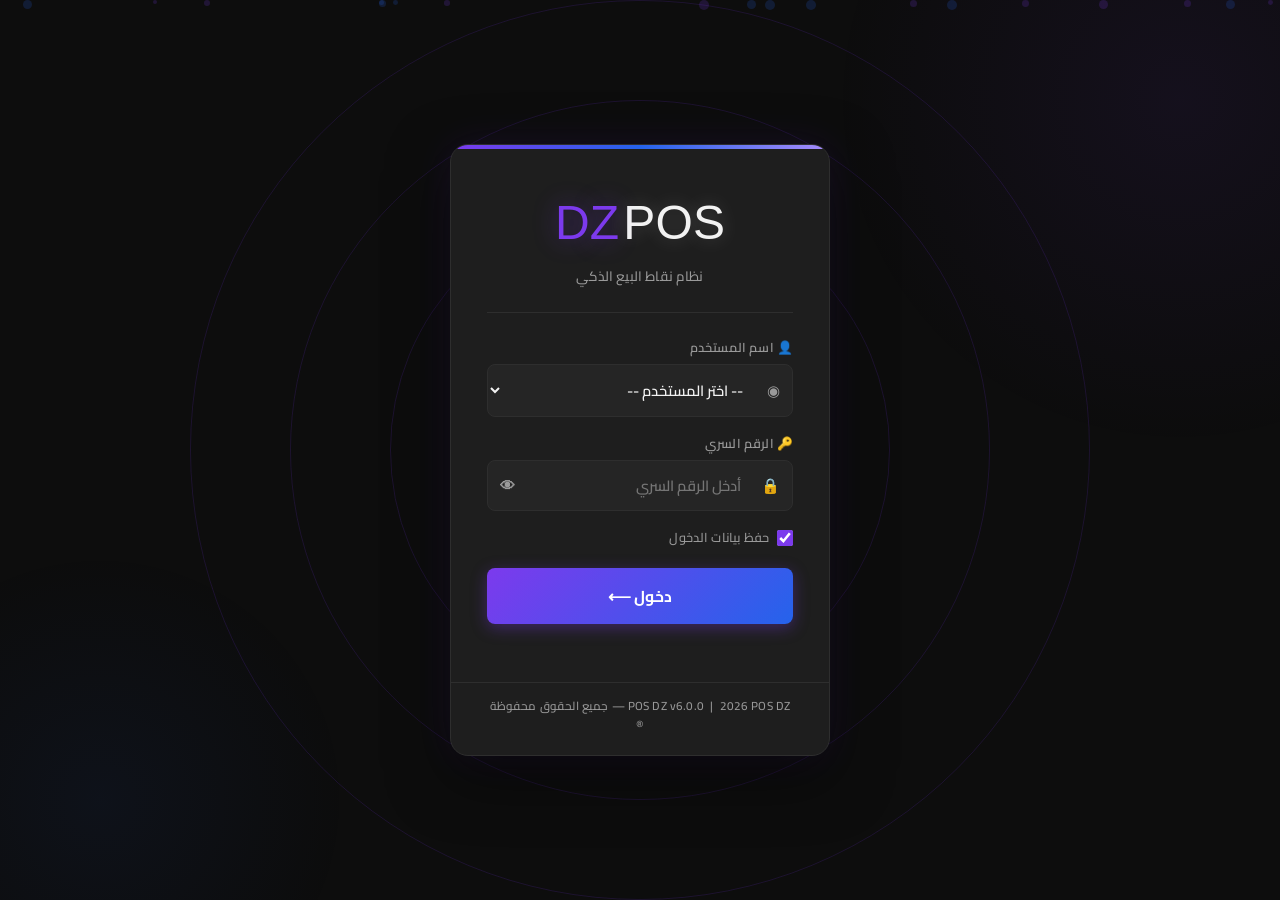
==== commit ec7b084f: "Update customers.html" ====
--- a/customers.html
+++ b/customers.html
@@ -2,6 +2,8 @@
 <html lang="ar" dir="rtl">
 <head>
   <meta charset="UTF-8"/>
+  <link rel="icon" type="image/svg+xml" href="favicon.svg"/>
+  <link rel="shortcut icon" href="favicon.svg"/>
   <meta name="viewport" content="width=device-width, initial-scale=1.0"/>
   <title>POS DZ - إدارة الزبائن</title>
   <link rel="stylesheet" href="style.css"/>
@@ -92,6 +94,14 @@
       <label class="input-label" data-i18n="custPhone">📞 الهاتف *</label>
       <input class="input-field" type="tel" id="customerPhone" placeholder="رقم الهاتف"/>
     </div>
+    <div class="input-group">
+      <label class="input-label">✉️ البريد الإلكتروني</label>
+      <input class="input-field" type="email" id="customerEmail" placeholder="example@email.com" dir="ltr"/>
+    </div>
+    <div class="input-group">
+      <label class="input-label">📝 ملاحظة</label>
+      <input class="input-field" type="text" id="customerNote" placeholder="ملاحظة اختيارية..."/>
+    </div>
     <div class="modal-footer">
       <button class="btn btn-success" onclick="saveCustomer()">💾 حفظ</button>
       <button class="btn btn-secondary" onclick="closeModal('addCustomerModal')">إلغاء</button>
@@ -107,7 +117,9 @@
       <button class="modal-close" onclick="closeModal('debtDetailModal')">✕</button>
     </div>
     <div id="debtDetailContent"></div>
-    <div class="modal-footer">
+    <div class="modal-footer" style="justify-content:space-between;">
+      <button class="btn btn-primary btn-sm" onclick="viewPaymentHistory(activeDebtCustomerId)">📜 سجل الدفعات</button>
+      <button class="btn btn-sm" style="background:linear-gradient(135deg,#f59e0b,#d97706);color:#fff;font-weight:700;" onclick="openInterestModal(activeDebtCustomerId)">💹 إضافة فائدة</button>
       <button class="btn btn-secondary" onclick="closeModal('debtDetailModal')">إغلاق</button>
     </div>
   </div>
@@ -129,6 +141,51 @@
     <div class="modal-footer">
       <button class="btn btn-success" onclick="confirmPartialPay()">✅ تأكيد الدفع</button>
       <button class="btn btn-secondary" onclick="closeModal('partialPayModal')">إلغاء</button>
+    </div>
+  </div>
+</div>
+
+<!-- ══ Modal: إضافة فائدة على الديون ══ -->
+<div class="modal-overlay" id="interestModal">
+  <div class="modal modal-sm">
+    <div class="modal-header">
+      <span class="modal-title">💹 إضافة فائدة على الديون</span>
+      <button class="modal-close" onclick="closeModal('interestModal')">✕</button>
+    </div>
+    <div id="interestCustomerInfo" style="background:var(--bg-dark);border-radius:var(--radius-sm);padding:10px 14px;margin-bottom:14px;font-size:0.9rem;"></div>
+
+    <div class="input-group" style="margin-bottom:12px;">
+      <label class="input-label">🧮 طريقة حساب الفائدة</label>
+      <select class="select-field" id="interestType" onchange="toggleInterestFields()">
+        <option value="daily">📆 يومية — المبلغ × النسبة × عدد الأيام ÷ 365</option>
+        <option value="monthly">🗓️ شهرية — المبلغ × النسبة × عدد الأشهر</option>
+        <option value="fixed">🔒 مبلغ ثابت</option>
+      </select>
+    </div>
+
+    <div class="input-group" style="margin-bottom:12px;" id="interestRateGroup">
+      <label class="input-label">النسبة % (مثال: 2 = 2%)</label>
+      <input class="input-field" type="number" id="interestRate" min="0" max="100" step="0.5"
+        placeholder="2" style="text-align:center;font-size:1.1rem;font-weight:700;" oninput="recalcInterest()"/>
+    </div>
+
+    <div class="input-group" style="margin-bottom:12px;" id="interestFixedGroup" style="display:none;">
+      <label class="input-label">💵 المبلغ الثابت للفائدة</label>
+      <input class="input-field" type="number" id="interestFixedAmount" min="0" step="0.01"
+        placeholder="0.00" style="text-align:center;font-size:1.1rem;" oninput="recalcInterest()"/>
+    </div>
+
+    <!-- معاينة النتيجة -->
+    <div id="interestPreview" style="display:none;border-radius:var(--radius-sm);padding:12px 16px;margin-bottom:14px;"></div>
+
+    <div class="input-group" style="margin-bottom:14px;">
+      <label class="input-label">📝 ملاحظة (اختياري)</label>
+      <input class="input-field" type="text" id="interestNote" placeholder="فائدة شهر مارس..."/>
+    </div>
+
+    <div class="modal-footer">
+      <button class="btn btn-warning" style="flex:2;font-weight:800;" onclick="applyInterest()">💹 تطبيق الفائدة</button>
+      <button class="btn btn-secondary" onclick="closeModal('interestModal')">إلغاء</button>
     </div>
   </div>
 </div>
@@ -156,6 +213,7 @@
       <a class="nav-item active" href="customers.html"><span class="nav-label" data-i18n="navCustomers">الزبائن</span></a>
       <a class="nav-item" href="reports.html" data-role="admin,manager"><span class="nav-label" data-i18n="navReports">إدارة الأعمال</span></a>
       <a class="nav-item" href="suppliers.html" data-role="admin,manager"><span class="nav-label" data-i18n="navSuppliers">الموردون</span></a>
+      <a class="nav-item" href="expenses.html" data-role="admin,manager"><span class="nav-label">المصاريف والعمال</span></a>
       <span class="nav-group-label" data-i18n="navGroupSystem">النظام</span>
       <a class="nav-item" href="users.html" data-role="admin"><span class="nav-label" data-i18n="navUsers">المستخدمون</span></a>
       <a class="nav-item" href="settings.html" data-role="admin,manager"><span class="nav-label" data-i18n="navSettings">الإعدادات</span></a>
@@ -171,6 +229,7 @@
 'use strict';
 let allCustomers = [];
 let allDebts = [];
+let allSales = [];
 let currency = 'DA';
 function getCurrency() {
   return (window._i18n && window._i18n.currencyLabel) || currency || 'DA';
@@ -197,6 +256,7 @@
 async function loadAll() {
   allCustomers = await dbGetAll('customers');
   allDebts     = await dbGetAll('debts');
+  allSales     = await dbGetAll('sales');
   renderStats();
   renderCustomers();
 }
@@ -238,6 +298,10 @@
     const totalDebt = debts.reduce((s, d) => s + d.amount, 0);
     const hasDebt  = totalDebt > 0;
     const lastDebt = debts.sort((a,b) => new Date(b.date)-new Date(a.date))[0];
+    // إجمالي مشتريات الزبون
+    const custSales   = allSales ? allSales.filter(s => s.customerId === c.id && !s.isCancelled) : [];
+    const totalBought = custSales.reduce((s, x) => s + (x.total || 0), 0);
+    const visitCount  = custSales.length;
 
     return `<div class="customer-card ${hasDebt ? 'has-debt' : 'no-debt'}">
       <div class="cust-header">
@@ -245,6 +309,7 @@
           <div class="cust-name">👤 ${c.name}</div>
           <div class="cust-phone">📞 ${c.phone || '—'}</div>
           ${lastDebt ? `<div style="font-size:0.75rem;color:var(--warning);margin-top:2px;">📅 تاريخ الدين: ${formatDate(lastDebt.date)}</div>` : ''}
+          ${visitCount > 0 ? `<div style="font-size:0.73rem;color:var(--text-secondary);margin-top:2px;">🛒 ${visitCount} زيارة — إجمالي: <b style="color:var(--primary-light);">${totalBought.toFixed(2)} ${currency}</b></div>` : ''}
         </div>
         <div style="text-align:left;">
           ${hasDebt
@@ -281,19 +346,27 @@
     const sales = await Promise.all(unpaid.map(d => dbGet('sales', d.saleId)));
     html += unpaid.map((d, i) => {
       const s = sales[i];
+      const daysAgo = Math.floor((Date.now() - new Date(d.date)) / 86400000);
+      const daysColor = daysAgo >= 30 ? 'var(--danger)' : daysAgo >= 14 ? 'var(--warning)' : 'var(--text-secondary)';
+      const waText = encodeURIComponent(
+        `السلام عليكم ${c ? c.name : ''}،\nتذكير بدين قائم بقيمة ${d.amount.toFixed(2)} ${currency} منذ ${daysAgo} يوم.\nشكراً.`
+      );
+      const waLink = c?.phone ? `https://wa.me/${c.phone.replace(/\D/g,'')}?text=${waText}` : '';
       return `<div class="debt-detail-row">
         <div>
           <div style="font-weight:700;">فاتورة: ${s ? s.invoiceNumber : '—'}</div>
           <div class="debt-detail-date">📅 ${formatDate(d.date)}</div>
+          <div style="font-size:0.78rem;font-weight:700;color:${daysColor};">⏱️ منذ ${daysAgo} يوم</div>
           ${d.originalAmount && d.originalAmount !== d.amount
             ? `<div class="debt-detail-date" style="color:var(--warning);">الأصلي: ${d.originalAmount.toFixed(2)} | مسدد: ${(d.originalAmount - d.amount).toFixed(2)}</div>` : ''}
         </div>
         <div style="text-align:left;">
           <div style="color:var(--danger);font-weight:900;">${d.amount.toFixed(2)} ${currency}</div>
-          <div style="display:flex;gap:4px;margin-top:4px;">
+          <div style="display:flex;gap:4px;margin-top:4px;flex-wrap:wrap;">
             <button class="btn btn-warning btn-sm" onclick="openPartialModal(${customerId},${d.amount},${d.id})" style="font-size:0.75rem;padding:3px 7px;">💰 جزئي</button>
             <button class="btn btn-success btn-sm" onclick="payDebt(${d.id},${d.amount},${customerId})" style="font-size:0.75rem;padding:3px 7px;">✅ كلي</button>
             ${s ? `<button class="btn btn-secondary btn-sm" onclick="printOneDebt(${d.id})" style="font-size:0.75rem;padding:3px 7px;">🖨️</button>` : ''}
+            ${waLink ? `<a href="${waLink}" target="_blank" class="btn btn-sm" style="font-size:0.75rem;padding:3px 7px;background:#25D366;color:#fff;border-radius:4px;text-decoration:none;">💬 واتساب</a>` : ''}
           </div>
         </div>
       </div>`;
@@ -392,15 +465,21 @@
     // Recalculate remaining debt after payment
     const updatedDebts = await dbGetAll('debts');
     const remainAfter = updatedDebts.filter(d => d.customerId === activeDebtCustomerId && !d.isPaid).reduce((s,d)=>s+d.amount,0);
+    // حساب إجمالي الديون قبل هذه الدفعة
+    const prevTotal = remainAfter + paid;
     await printInvoice({
-      invoiceNumber, total: paid, discount: 0, paid,
-      isDebt: 0, date: now,
-      customerName: c ? c.name : '',
-      customerPhone: c ? c.phone : '',
-      debtSettlement: true,
-      partialSettlement: true,
-      remainingAfterPay: remainAfter
-    }, [{ productName: `تسديد جزئي — المتبقي: ${remainAfter.toFixed(2)}`, quantity: 1, unitPrice: paid, total: paid }]);
+      invoiceNumber,
+      total:            prevTotal,      // إجمالي الدين الأصلي
+      discount:         0,
+      paid:             paid,           // المبلغ المدفوع الآن
+      remainingDebt:    remainAfter,    // المتبقي بعد الدفع
+      isDebt:           1,
+      date:             now,
+      customerName:     c ? c.name  : '',
+      customerPhone:    c ? c.phone : '',
+      debtSettlement:   true,
+      partialSettlement:true
+    }, [{ productName: 'وصل تسديد جزئي', quantity: 1, unitPrice: paid, total: paid }]);
   }
   await loadAll();
 }
@@ -431,9 +510,17 @@
   closeModal('debtDetailModal');
   if (await customConfirmAsync('طباعة وصل التسديد؟')) {
     await printInvoice({
-      invoiceNumber, total: amount, discount: 0, paid: amount,
-      isDebt: 0, date: now, customerName: c ? c.name : '', debtSettlement: true
-    }, [{ productName: 'تسديد دين', quantity: 1, unitPrice: amount, total: amount }]);
+      invoiceNumber,
+      total:          amount,
+      discount:       0,
+      paid:           amount,
+      remainingDebt:  0,
+      isDebt:         0,
+      date:           now,
+      customerName:   c ? c.name  : '',
+      customerPhone:  c ? c.phone : '',
+      debtSettlement: true
+    }, [{ productName: 'وصل تسديد دين كامل', quantity: 1, unitPrice: amount, total: amount }]);
   }
   await loadAll();
 }
@@ -462,9 +549,17 @@
   toast(`✅ تم تسديد كامل الديون: ${totalAmount.toFixed(2)} ${currency}`, 'success', 3000);
   if (await customConfirmAsync('طباعة وصل التسديد؟')) {
     await printInvoice({
-      invoiceNumber, total: totalAmount, discount: 0, paid: totalAmount,
-      isDebt: 0, date: now, customerName: c ? c.name : '', debtSettlement: true
-    }, [{ productName: 'تسديد جميع الديون', quantity: 1, unitPrice: totalAmount, total: totalAmount }]);
+      invoiceNumber,
+      total:          totalAmount,
+      discount:       0,
+      paid:           totalAmount,
+      remainingDebt:  0,
+      isDebt:         0,
+      date:           now,
+      customerName:   c ? c.name  : '',
+      customerPhone:  c ? c.phone : '',
+      debtSettlement: true
+    }, [{ productName: 'وصل تسديد جميع الديون', quantity: 1, unitPrice: totalAmount, total: totalAmount }]);
   }
   await loadAll();
 }
@@ -524,14 +619,18 @@
   const id    = document.getElementById('editCustomerId').value;
   const name  = document.getElementById('customerName').value.trim();
   const phone = document.getElementById('customerPhone').value.trim();
-  if (!name || !phone) { toast('الاسم والهاتف مطلوبان', 'warning'); return; }
-  const data = { name, phone, createdAt: new Date().toISOString() };
+  const email = document.getElementById('customerEmail')?.value.trim() || '';
+  const note  = document.getElementById('customerNote')?.value.trim()  || '';
+  if (!name) { toast('الاسم مطلوب', 'warning'); return; }
+  const data = { name, phone, email, note, createdAt: new Date().toISOString() };
   if (id) { data.id = parseInt(id); await dbPut('customers', data); toast('تم التعديل ✅', 'success'); }
   else { await dbAdd('customers', data); toast('تمت الإضافة ✅', 'success'); }
   closeModal('addCustomerModal');
   document.getElementById('editCustomerId').value = '';
   document.getElementById('customerName').value   = '';
   document.getElementById('customerPhone').value  = '';
+  if(document.getElementById('customerEmail'))  document.getElementById('customerEmail').value  = '';
+  if(document.getElementById('customerNote'))   document.getElementById('customerNote').value   = '';
   await loadAll();
 }
 
@@ -541,6 +640,8 @@
   document.getElementById('editCustomerId').value = c.id;
   document.getElementById('customerName').value   = c.name;
   document.getElementById('customerPhone').value  = c.phone || '';
+  if(document.getElementById('customerEmail'))  document.getElementById('customerEmail').value  = c.email || '';
+  if(document.getElementById('customerNote'))   document.getElementById('customerNote').value   = c.note  || '';
   document.getElementById('customerModalTitle').textContent = '✏️ تعديل بيانات الزبون';
   openModal('addCustomerModal');
 }
@@ -548,10 +649,257 @@
 async function deleteCustomer(id) {
   const hasDebt = allDebts.find(d => d.customerId === id && !d.isPaid);
   if (hasDebt) { toast('⚠️ لا يمكن حذف زبون لديه ديون غير مسددة', 'warning'); return; }
-  if (!await customConfirmAsync('حذف هذا الزبون؟')) return;
+
+  // التحقق من مبيعات مدفوعة مرتبطة
+  const allSales = await dbGetAll('sales');
+  const linkedSales = allSales.filter(s => s.customerId === id && !s.isCancelled);
+  if (linkedSales.length > 0) {
+    if (!await customConfirmAsync(
+      `⚠️ هذا الزبون مرتبط بـ ${linkedSales.length} فاتورة سابقة.\nالحذف سيُبقي الفواتير لكن بدون بيانات الزبون.\nهل تريد المتابعة؟`
+    )) return;
+  } else {
+    if (!await customConfirmAsync('حذف هذا الزبون نهائياً؟')) return;
+  }
   await dbDelete('customers', id);
   toast('تم الحذف', 'success');
   await loadAll();
+}
+
+// ══════════════════════════════════════════════
+// سجل الدفعات الجزئية لكل زبون
+// ══════════════════════════════════════════════
+async function viewPaymentHistory(customerId) {
+  if (!customerId) return;
+  const c       = allCustomers.find(x => x.id === customerId);
+  // نستخدم جدول debtPayments + سجلات sales من نوع debtSettlement
+  const allSales   = await dbGetAll('sales');
+  const settlements = allSales
+    .filter(s => s.customerId === customerId && s.debtSettlement)
+    .sort((a,b) => new Date(b.date) - new Date(a.date));
+
+  const p2 = n => ('0'+n).slice(-2);
+  const fmtDt = iso => {
+    if (!iso) return '—';
+    const d = new Date(iso);
+    return d.getFullYear()+'/'+p2(d.getMonth()+1)+'/'+p2(d.getDate())+' '+p2(d.getHours())+':'+p2(d.getMinutes());
+  };
+
+  if (!settlements.length) {
+    document.getElementById('debtDetailContent').innerHTML =
+      `<div style="text-align:center;padding:24px;color:var(--text-secondary);">
+        <div style="font-size:2rem;">📜</div>
+        <p>لا توجد دفعات مسجلة لهذا الزبون</p>
+        <button class="btn btn-secondary btn-sm" onclick="viewDebts(${customerId})">← رجوع للديون</button>
+       </div>`;
+    return;
+  }
+
+  const rows = settlements.map(s => {
+    const isPartial = s.partialSettlement;
+    const badge = isPartial
+      ? `<span style="background:rgba(230,126,34,0.18);color:#e67e22;padding:2px 8px;border-radius:10px;font-size:0.75rem;font-weight:700;">🟡 جزئي</span>`
+      : `<span style="background:rgba(39,174,96,0.18);color:#27ae60;padding:2px 8px;border-radius:10px;font-size:0.75rem;font-weight:700;">✅ كلي</span>`;
+    return `<tr>
+      <td style="font-size:0.78rem;color:var(--text-secondary);">${fmtDt(s.date)}</td>
+      <td><b style="color:var(--primary-light);">${s.invoiceNumber || '—'}</b></td>
+      <td style="font-weight:900;color:var(--success);">${s.paid.toFixed(2)} ${currency}</td>
+      ${isPartial ? `<td style="color:var(--danger);font-size:0.85rem;">${(s.remainingDebt||0).toFixed(2)} ${currency}</td>` : '<td style="color:var(--success);">—</td>'}
+      <td>${badge}</td>
+    </tr>`;
+  }).join('');
+
+  const totalPaid = settlements.reduce((s,x) => s + (x.paid||0), 0);
+
+  document.getElementById('debtDetailContent').innerHTML = `
+    <div style="display:flex;justify-content:space-between;align-items:center;margin-bottom:10px;flex-wrap:wrap;gap:8px;">
+      <span style="font-weight:700;color:var(--primary-light);">📜 سجل دفعات: ${c ? c.name : ''}</span>
+      <button class="btn btn-secondary btn-sm" onclick="viewDebts(${customerId})">← رجوع للديون</button>
+    </div>
+    <div style="background:rgba(39,174,96,0.1);border-radius:var(--radius-sm);padding:8px 12px;margin-bottom:10px;font-size:0.88rem;">
+      إجمالي ما تم دفعه: <b style="color:var(--success);font-size:1rem;">${totalPaid.toFixed(2)} ${currency}</b>
+      &nbsp;|&nbsp; عدد الدفعات: <b>${settlements.length}</b>
+    </div>
+    <div style="overflow-x:auto;">
+      <table class="data-table" style="font-size:0.83rem;">
+        <thead><tr>
+          <th>التاريخ والوقت</th><th>رقم الوصل</th>
+          <th>المدفوع</th><th>المتبقي</th><th>النوع</th>
+        </tr></thead>
+        <tbody>${rows}</tbody>
+      </table>
+    </div>`;
+}
+
+// ══════════════════════════════════════════════════════════════
+// 💹 نظام الفائدة على الديون
+// ══════════════════════════════════════════════════════════════
+let _interestCustomerId = null;
+
+async function openInterestModal(customerId) {
+  if (!customerId) return;
+  _interestCustomerId = customerId;
+  const c       = allCustomers.find(x => x.id === customerId);
+  const unpaid  = allDebts.filter(d => d.customerId === customerId && !d.isPaid);
+  const total   = unpaid.reduce((s, d) => s + d.amount, 0);
+
+  if (!unpaid.length) {
+    toast('لا توجد ديون قائمة لهذا الزبون', 'info');
+    return;
+  }
+
+  // تحميل الإعدادات الافتراضية من الإعدادات
+  const defaultRate = parseFloat(await getSetting('debtInterestRate')) || 0;
+  const defaultType = await getSetting('debtInterestType') || 'daily';
+
+  document.getElementById('interestCustomerInfo').innerHTML =
+    `<b style="color:var(--primary-light);">👤 ${c ? c.name : ''}</b>
+     &nbsp;|&nbsp; عدد الديون: <b>${unpaid.length}</b>
+     &nbsp;|&nbsp; إجمالي الديون: <b style="color:var(--danger);">${total.toFixed(2)} ${currency}</b>`;
+
+  document.getElementById('interestType').value         = defaultType;
+  document.getElementById('interestRate').value         = defaultRate || '';
+  document.getElementById('interestFixedAmount').value  = '';
+  document.getElementById('interestNote').value         = '';
+  document.getElementById('interestPreview').style.display = 'none';
+
+  toggleInterestFields();
+  closeModal('debtDetailModal');
+  openModal('interestModal');
+}
+
+function toggleInterestFields() {
+  const type = document.getElementById('interestType').value;
+  document.getElementById('interestRateGroup').style.display  = type === 'fixed' ? 'none' : '';
+  document.getElementById('interestFixedGroup').style.display = type === 'fixed' ? ''     : 'none';
+  recalcInterest();
+}
+
+function recalcInterest() {
+  if (!_interestCustomerId) return;
+  const type    = document.getElementById('interestType').value;
+  const rate    = parseFloat(document.getElementById('interestRate').value) / 100 || 0;
+  const fixed   = parseFloat(document.getElementById('interestFixedAmount').value) || 0;
+  const unpaid  = allDebts.filter(d => d.customerId === _interestCustomerId && !d.isPaid);
+  const prev    = document.getElementById('interestPreview');
+
+  if (!unpaid.length) { prev.style.display = 'none'; return; }
+
+  let totalInterest = 0;
+  const lines = unpaid.map(d => {
+    const daysAgo   = Math.max(1, Math.floor((Date.now() - new Date(d.date)) / 86400000));
+    const monthsAgo = Math.max(1, Math.round(daysAgo / 30));
+    let interest = 0;
+    if      (type === 'daily')   interest = d.amount * rate * daysAgo / 365;
+    else if (type === 'monthly') interest = d.amount * rate * monthsAgo;
+    else                          interest = fixed;
+    totalInterest += interest;
+    return `<div style="display:flex;justify-content:space-between;font-size:0.8rem;padding:3px 0;border-bottom:1px solid rgba(255,255,255,0.05);">
+      <span style="color:var(--text-secondary);">${d.amount.toFixed(2)} ${currency} (${daysAgo} يوم)</span>
+      <span style="color:#f59e0b;font-weight:700;">+${interest.toFixed(2)} ${currency}</span>
+    </div>`;
+  }).join('');
+
+  if (totalInterest <= 0) { prev.style.display = 'none'; return; }
+
+  prev.style.display    = '';
+  prev.style.background = 'rgba(245,158,11,0.1)';
+  prev.style.border     = '1px solid rgba(245,158,11,0.3)';
+  prev.innerHTML = `
+    <div style="font-size:0.78rem;font-weight:700;color:#f59e0b;margin-bottom:6px;">📊 تفصيل الفائدة لكل دين:</div>
+    ${lines}
+    <div style="display:flex;justify-content:space-between;margin-top:8px;padding-top:8px;border-top:2px solid rgba(245,158,11,0.4);">
+      <span style="font-weight:800;color:var(--text-primary);">إجمالي الفائدة:</span>
+      <span style="font-weight:900;font-size:1.1rem;color:#f59e0b;">${totalInterest.toFixed(2)} ${currency}</span>
+    </div>`;
+}
+
+async function applyInterest() {
+  if (!_interestCustomerId) return;
+  const type    = document.getElementById('interestType').value;
+  const rate    = parseFloat(document.getElementById('interestRate').value) / 100 || 0;
+  const fixed   = parseFloat(document.getElementById('interestFixedAmount').value) || 0;
+  const note    = document.getElementById('interestNote').value.trim() || 'فائدة على الدين';
+  const unpaid  = allDebts.filter(d => d.customerId === _interestCustomerId && !d.isPaid);
+  const c       = allCustomers.find(x => x.id === _interestCustomerId);
+
+  if (!unpaid.length) { toast('لا توجد ديون قائمة', 'warning'); return; }
+
+  // حساب مجموع الفائدة
+  let totalInterest = 0;
+  unpaid.forEach(d => {
+    const daysAgo   = Math.max(1, Math.floor((Date.now() - new Date(d.date)) / 86400000));
+    const monthsAgo = Math.max(1, Math.round(daysAgo / 30));
+    if      (type === 'daily')   totalInterest += d.amount * rate * daysAgo / 365;
+    else if (type === 'monthly') totalInterest += d.amount * rate * monthsAgo;
+    else                          totalInterest += fixed;
+  });
+
+  if (totalInterest <= 0) { toast('مبلغ الفائدة يساوي صفر، تحقق من النسبة', 'warning'); return; }
+
+  const confirmed = await customConfirmAsync(
+    `إضافة فائدة بمبلغ ${totalInterest.toFixed(2)} ${currency} على ديون ${c ? c.name : ''}؟\n\nسيتم إضافتها كدين جديد.`
+  );
+  if (!confirmed) return;
+
+  // أضف الفائدة كدين جديد (مثل بيع منتج عادي)
+  const invoiceNumber = await getNextInvoiceNumber();
+  const now           = new Date().toISOString();
+  const user          = getSession();
+
+  // سجّل في sales كبيع عادي نوعه فائدة
+  const saleId = await dbAdd('sales', {
+    invoiceNumber,
+    userId    : user?.id || 0,
+    customerId: _interestCustomerId,
+    total     : totalInterest,
+    discount  : 0,
+    paid      : 0,
+    isDebt    : 1,
+    isCancelled: 0,
+    date      : now,
+    note      : `💹 ${note}`
+  });
+
+  // سجّل بنود البيع
+  await dbAdd('saleItems', {
+    saleId,
+    productId  : 0,
+    productName: `💹 فائدة — ${note}`,
+    quantity   : 1,
+    unitPrice  : totalInterest,
+    total      : totalInterest,
+    isInterest : 1,
+    date       : now
+  });
+
+  // سجّل كدين
+  await dbAdd('debts', {
+    customerId    : _interestCustomerId,
+    saleId,
+    amount        : totalInterest,
+    originalAmount: totalInterest,
+    isPaid        : 0,
+    date          : now,
+    isInterest    : 1,
+    interestType  : type,
+    interestRate  : type !== 'fixed' ? (rate * 100) : 0,
+    note
+  });
+
+  await dbAdd('logs', {
+    action    : 'interest_added',
+    customerId: _interestCustomerId,
+    customerName: c ? c.name : '',
+    amount    : totalInterest,
+    type, note,
+    by        : user?.username || '—',
+    date      : now
+  });
+
+  toast(`✅ تم إضافة فائدة ${totalInterest.toFixed(2)} ${currency} لـ ${c ? c.name : ''}`, 'success', 4000);
+  closeModal('interestModal');
+  await loadAll();
+  viewDebts(_interestCustomerId);
 }
 
 function doLogout() { customConfirm('هل تريد تسجيل الخروج؟', () => { clearSession(); window.location.href = 'index.html'; }); }
